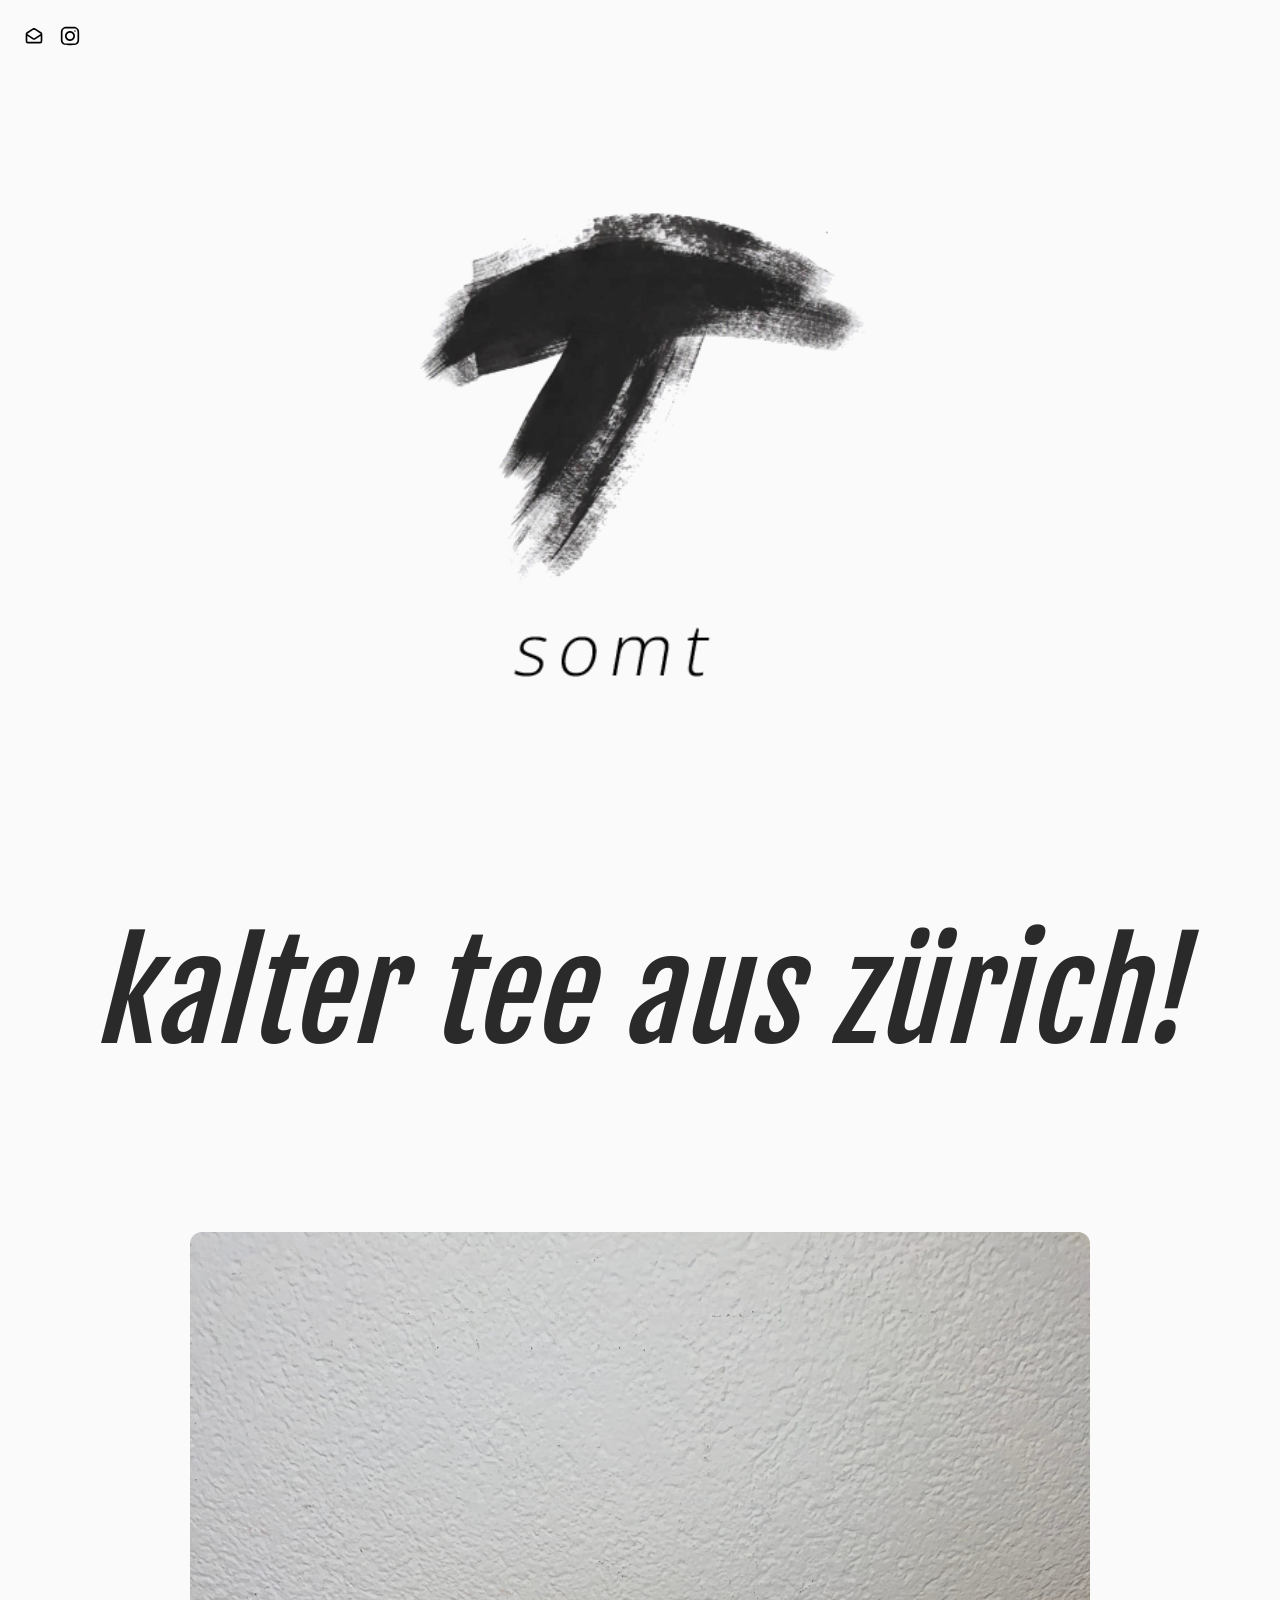
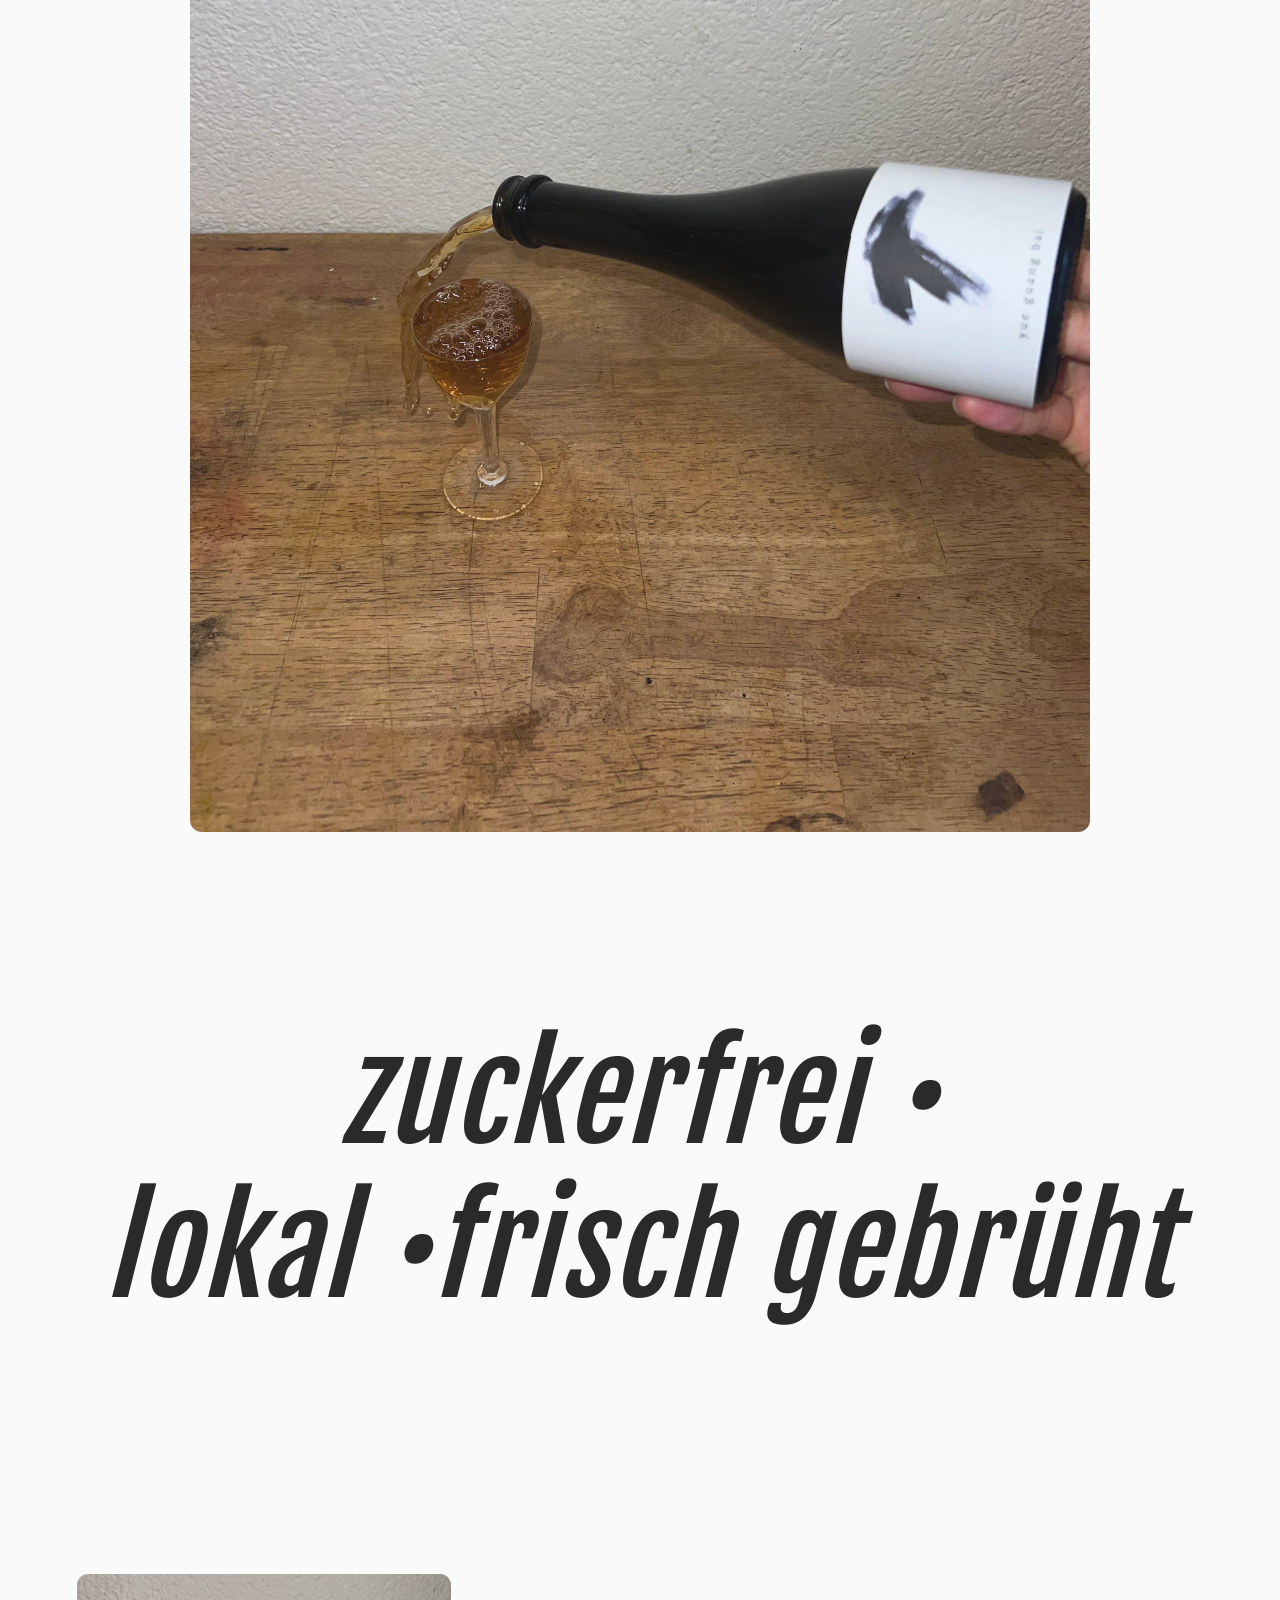
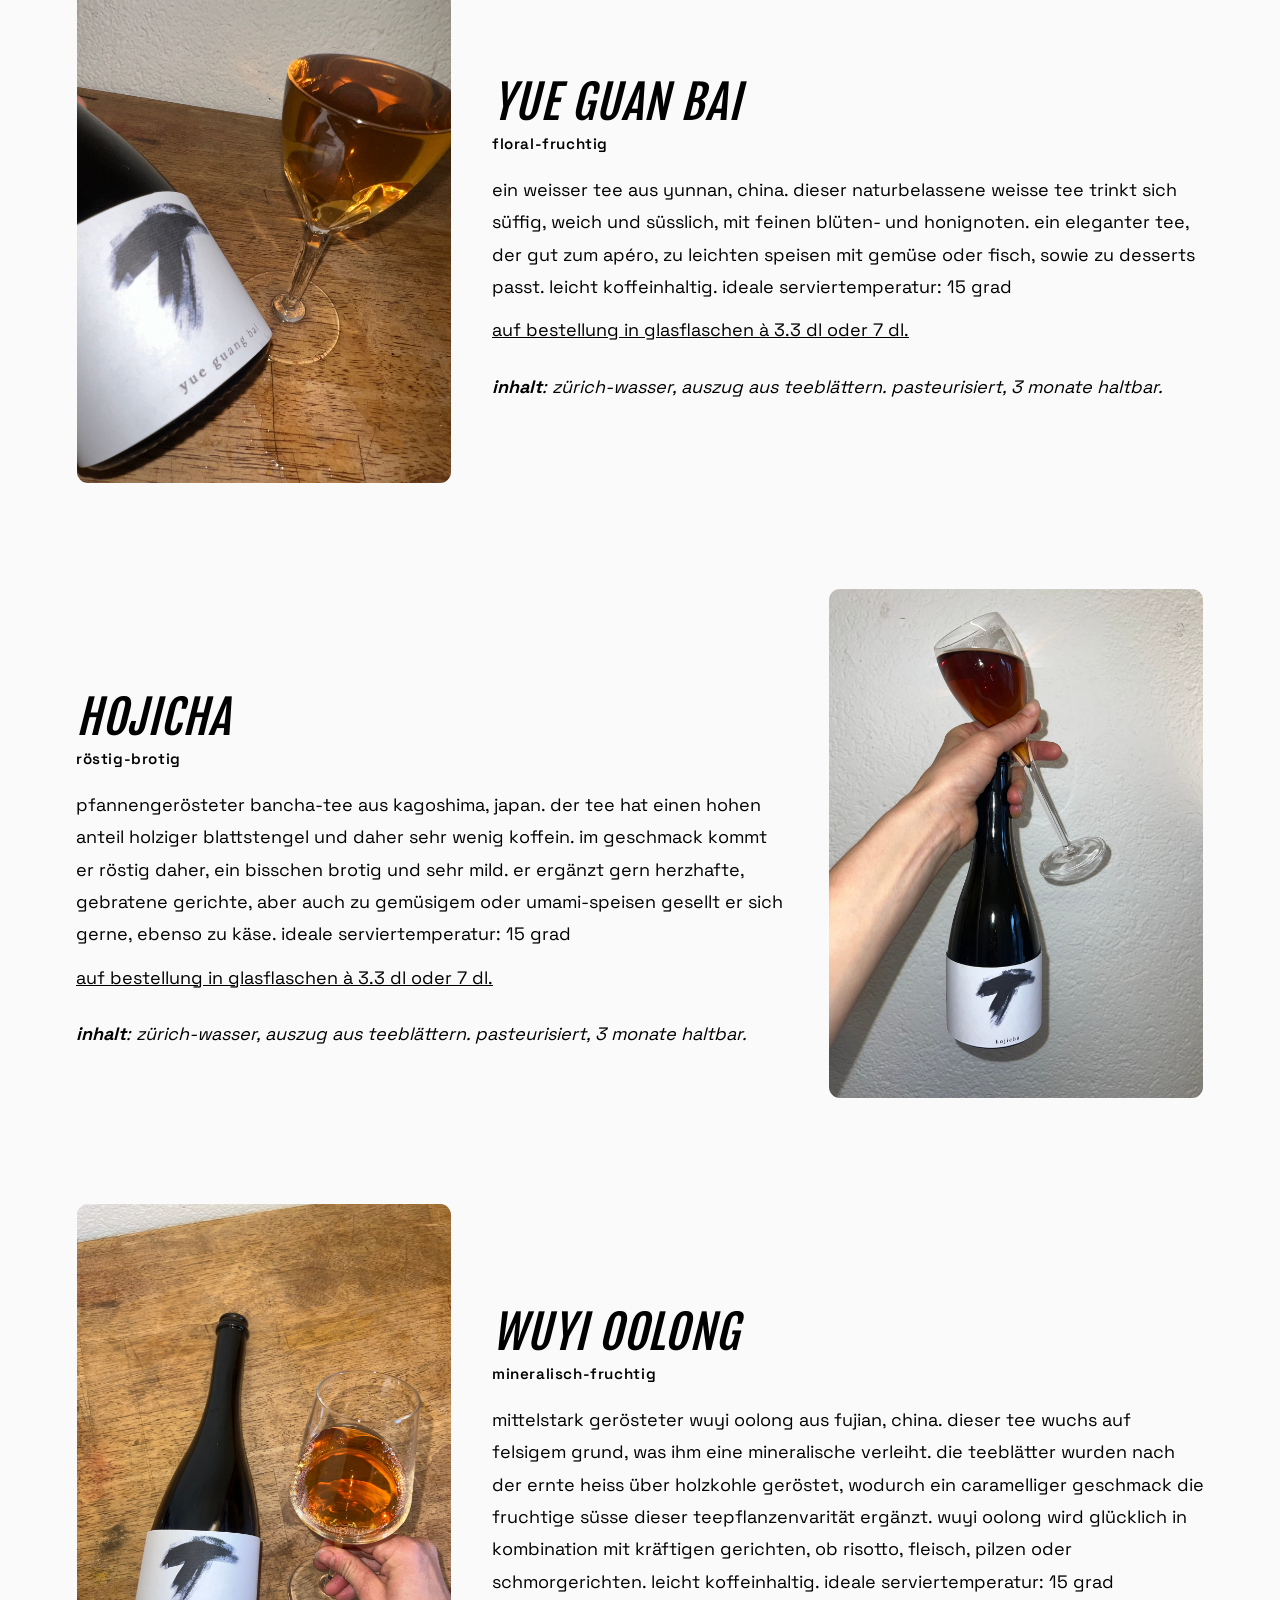
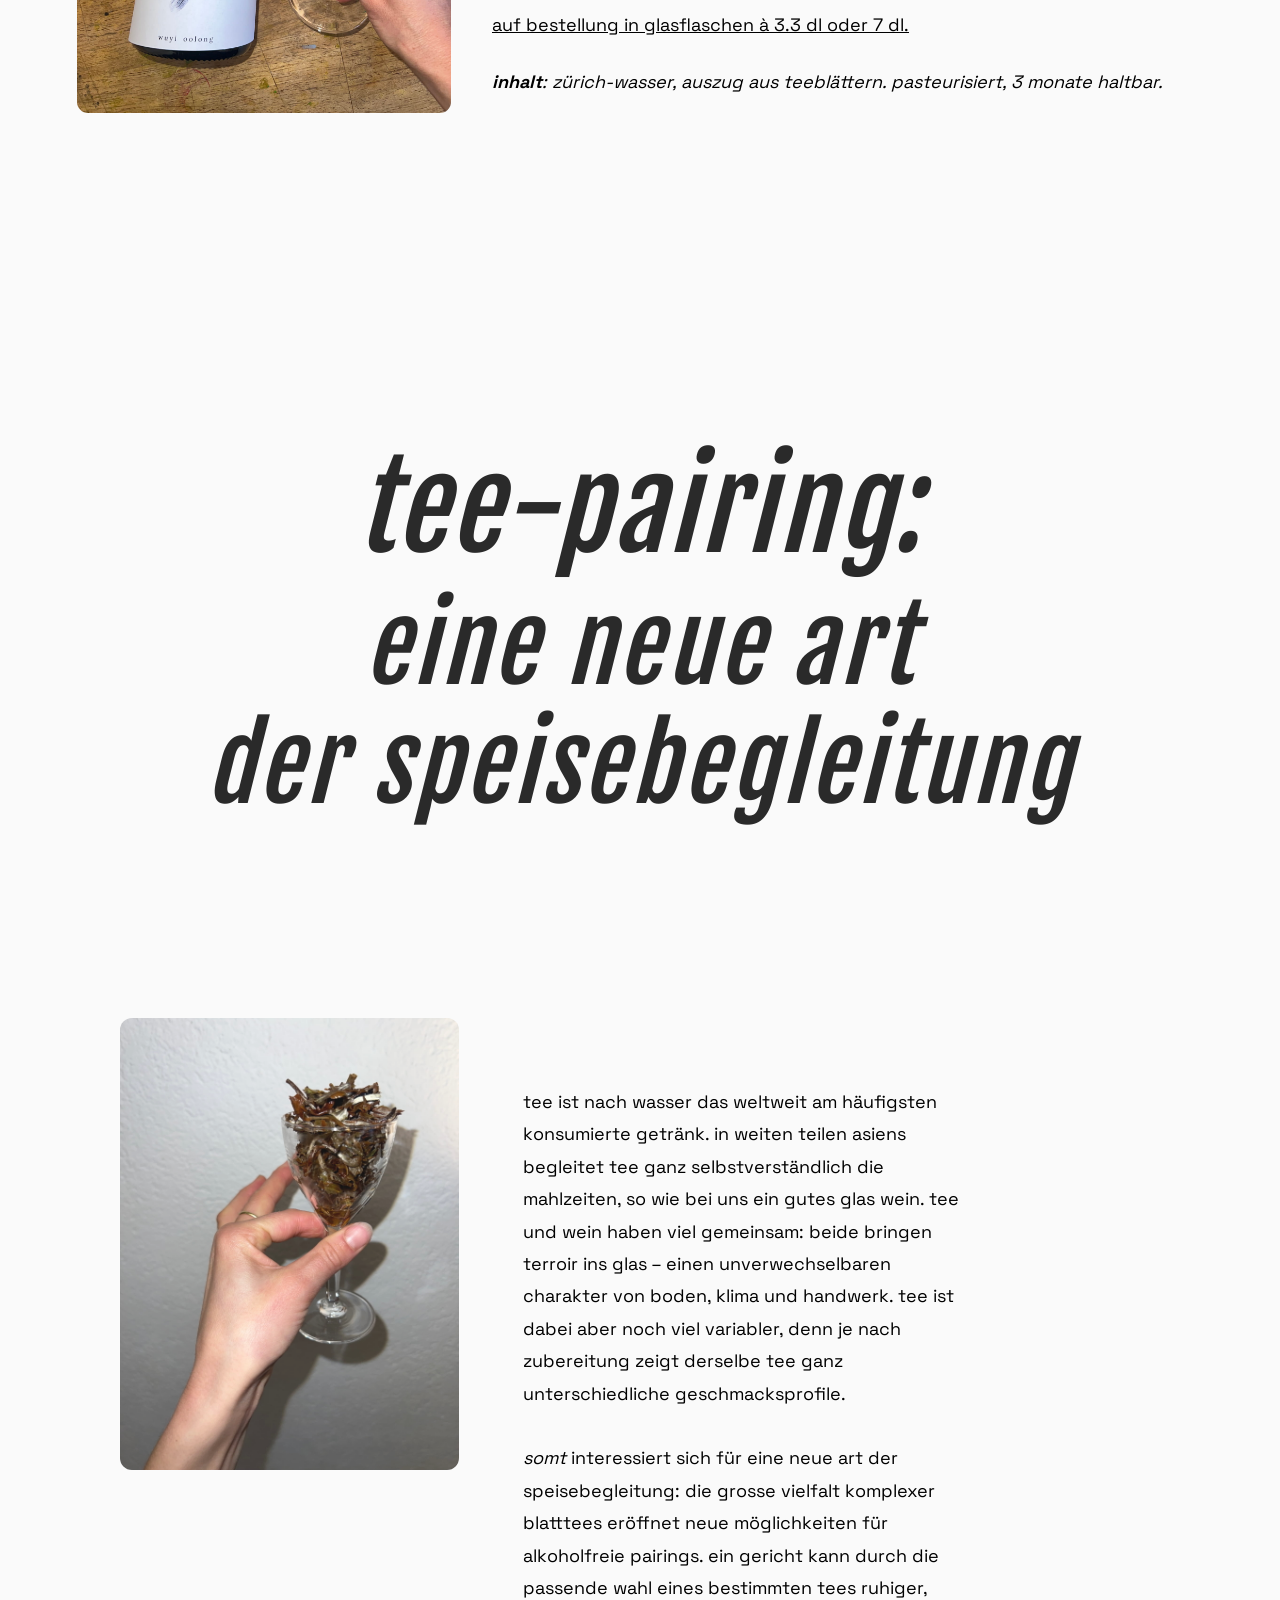
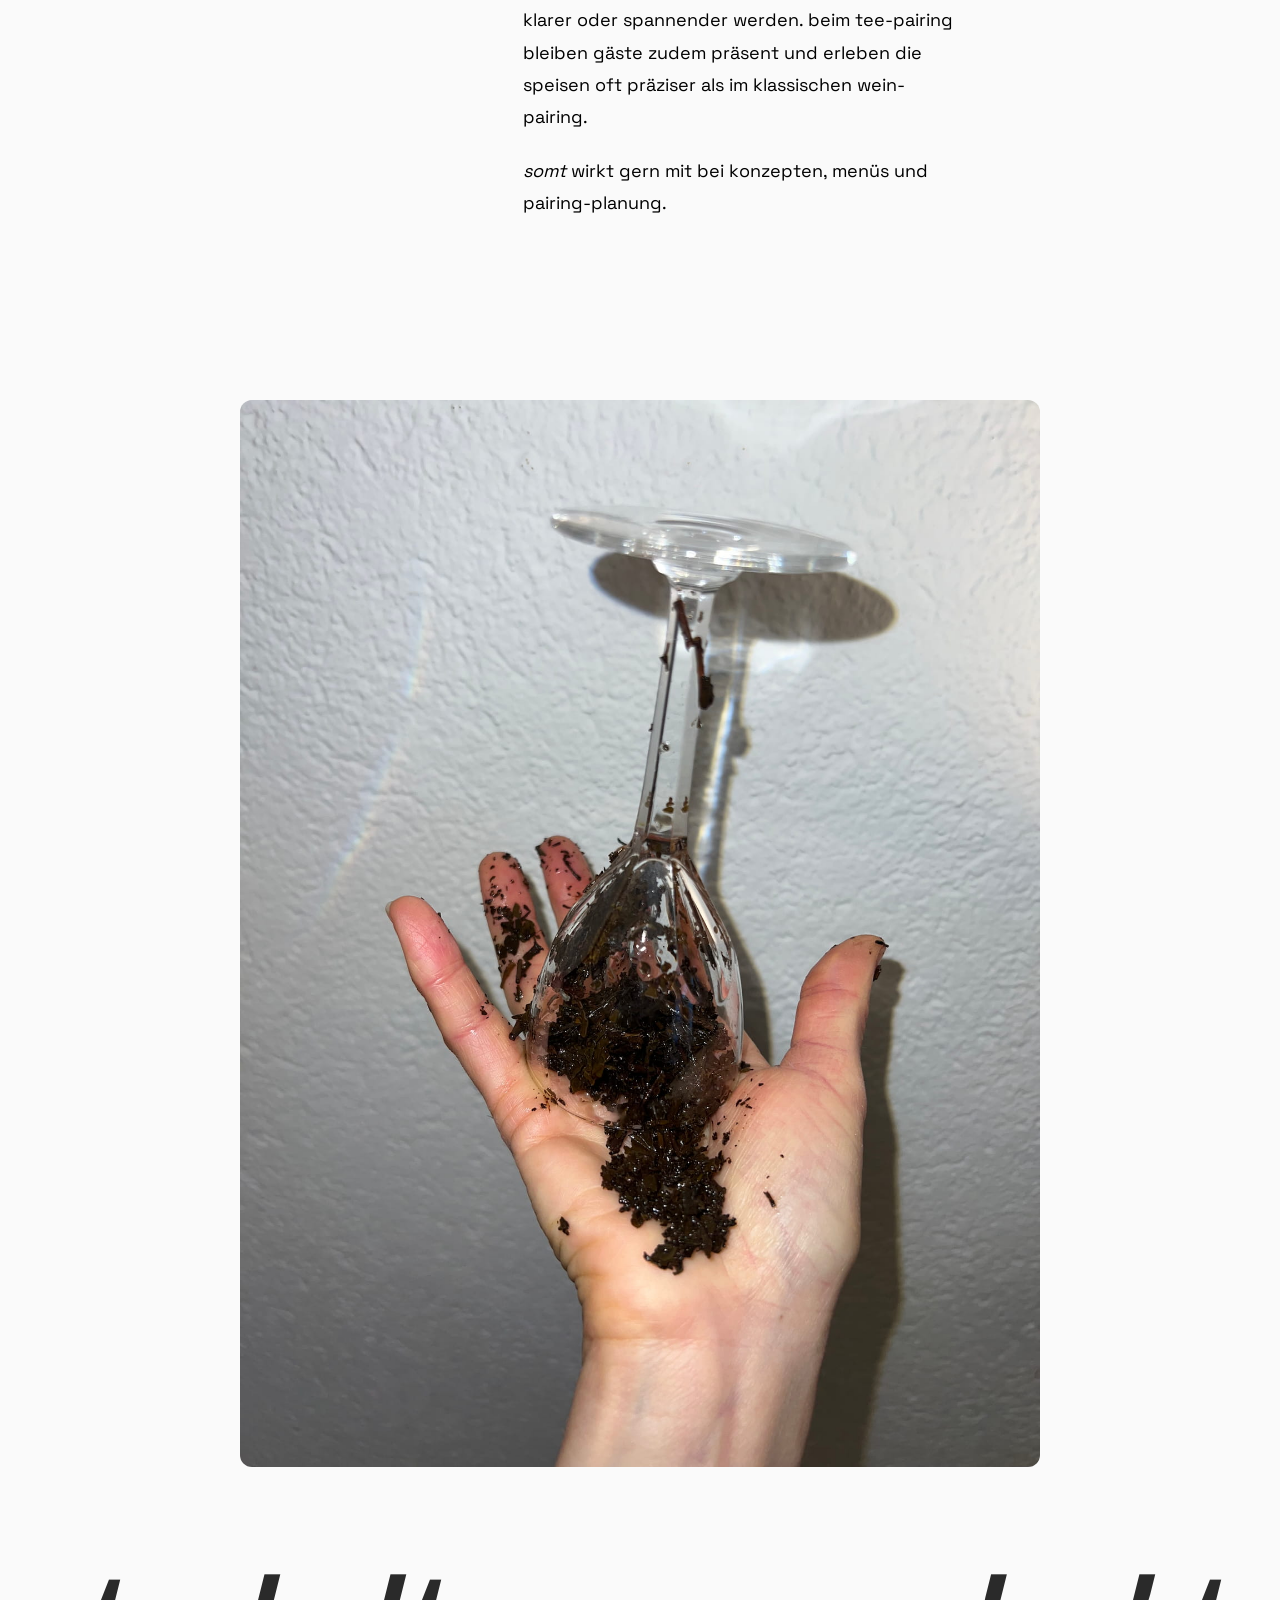
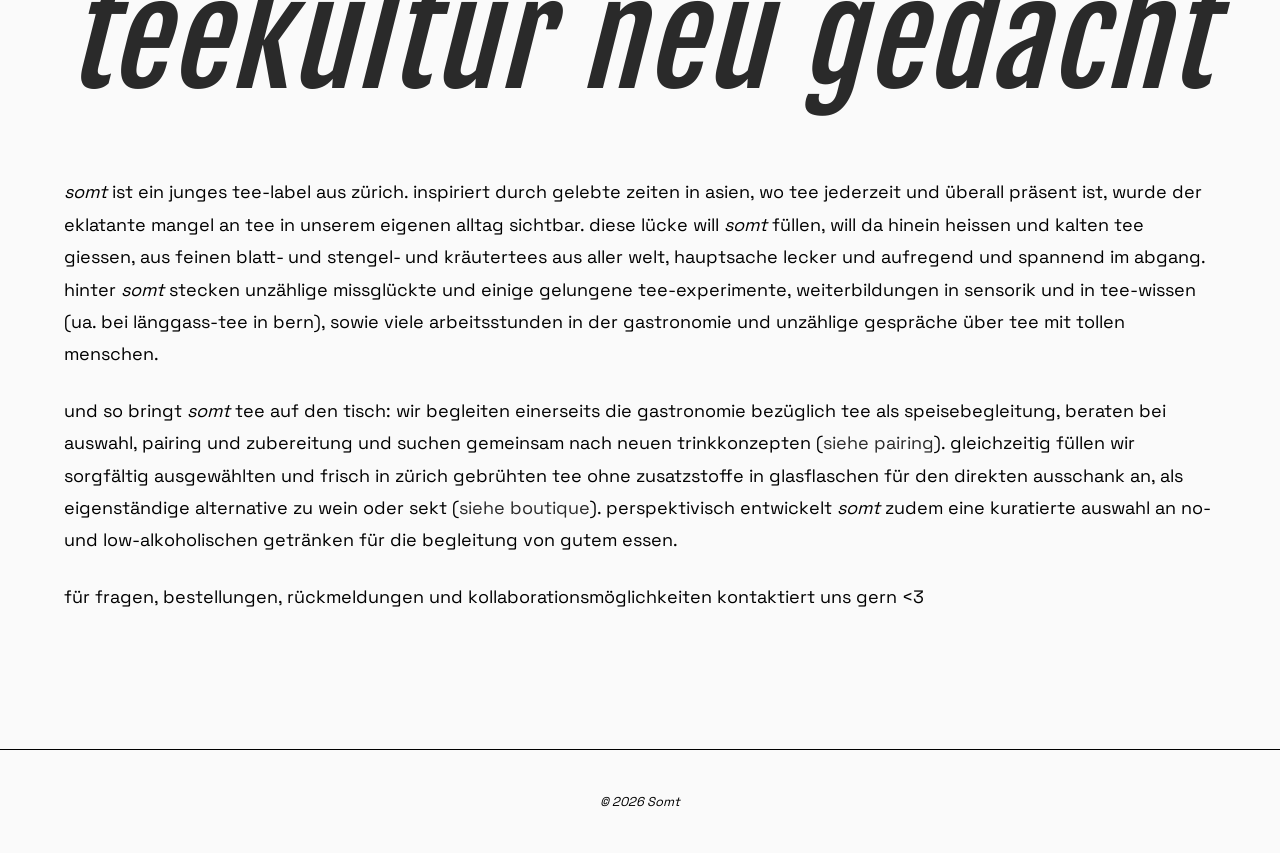
==== index.html @ 8910e925 "Initial commit - stand 31.03.2026: header scroll animation, nav layout, pairing/about tweaks" ====
<!DOCTYPE html>

<html lang="de">

<head>

  <meta charset="UTF-8">

  <meta name="viewport" content="width=device-width, initial-scale=1.0">

  <title>SOMT Tee – Kalter Tee aus Zürich</title>

  <meta name="description" content="Kalte Tee-Erlebnisse aus Zürich – hochoptionaler, zuckerfreier, bio Tee. Bestellung per Web oder Teetasting.">

  <meta property="og:title" content="SOMT Tee – Kalter Tee aus Zürich">

  <meta property="og:description" content="Kalte Tee-Erlebnisse aus Zürich – hochoptionaler, zuckerfreier, bio Tee.">

  <meta property="og:image" content="https://drinksomt.ch/img/Somt-Logo_mitSchrift_6.jpg">

  <link rel="icon" type="image/jpeg" href="img/Somt-Logo_mitSchrift_6.jpg">

  <link rel="preconnect" href="https://fonts.googleapis.com">

  <link rel="preconnect" href="https://fonts.gstatic.com" crossorigin>

  <link href="https://fonts.googleapis.com/css2?family=Lora:ital,wght@0,400;0,500;0,700;1,400&family=Fjalla+One&family=Space+Grotesk:wght@300;400;500;600;700&family=Roboto:wght@300;400;500;700&display=swap" rel="stylesheet">

  <link rel="stylesheet" href="styles.css">

</head>

<body>


  <!-- Header: Startet bildschirmfüllend, wird beim Scrollen kleiner -->

  <header class="header header--hero">

    <div class="header-socials">

      <a href="mailto:info@drinksomt.ch">

        <img src="img/mail-icon.svg" alt="Mail" class="header-icon">

      </a>

      <a href="https://www.instagram.com/somt_ch/" target="_blank" rel="noopener">

        <img src="img/instagram-icon.svg" alt="Instagram" class="header-icon">

      </a>

    </div>

    <a href="#home" class="logo">

      <img src="img/Somt-Logo_trans.png" alt="SOMT Logo" class="logo-img">

    </a>

    <nav class="nav nav--header">

      <a href="#boutique">boutique</a>

      <a href="#pairing">pairing</a>

      <a href="#about">about</a>

    </nav>

  </header>

  <!-- Feste Nav links -->
  <nav class="nav nav--side">

    <a href="#boutique">boutique</a>

    <a href="#pairing">pairing</a>

    <a href="#about">about</a>

  </nav>



  <!-- Hero Section (Start) -->

<!-- Hero Section (Start) -->

<section id="home" class="hero-section">

  <div class="hero-text">

    <h1>kalter tee<br class="mobile-break"> aus zürich!</h1>

  </div>

  <div class="hero-content">

    <img src="img/yue-guang-bai_web_4.jpg" alt="Yue Guan Bai – weißer Tee aus Yunnan">

  </div>

    <div class="hero-text-2">

    <h1>  zuckerfrei •<br>lokal •frisch gebrüht</h1>

  </div>

</section>


  <!-- Boutique Section -->

  <section id="boutique" class="section boutique">

   


    <div class="products">

      <!-- Light - Yue Guan Bai -->

      <article class="product product--image-left">

        <div class="product-image">

          <img src="img/yue-guang-bai_web_5.jpg" alt="Yue Guan Bai (Light) – weißer Tee aus Yunnan">

        </div>

        <div class="product-content">

          <h3>Yue Guan Bai</h3>

          <p class="taste">floral-fruchtig</p>

          <p class="product-desc">ein weisser tee aus yunnan, china. dieser naturbelassene weisse tee trinkt sich süffig, weich und süsslich, mit feinen blüten- und honignoten. ein eleganter tee, der gut zum apéro, zu leichten speisen mit gemüse oder fisch, sowie zu desserts passt. leicht koffeinhaltig. ideale serviertemperatur: 15 grad</p><p class="product-order"><u>auf Bestellung in glasflaschen à 3.3 dl oder 7 dl.</u></p>
          <p class="product-details"><i><b>Inhalt</b>: zürich-wasser, auszug aus teeblättern. pasteurisiert, 3 monate haltbar.</i></p>

        </div>

      </article>


      <!-- Roast – Hojicha -->

      <article class="product product--image-right">

        <div class="product-image">

          <img src="img/hojicha_web_2.jpg" alt="Hojicha (Roast) – röstiger Tee aus Kagoshima" class="hojicha-img">

        </div>

        <div class="product-content">

          <h3>Hojicha</h3>

          <p class="taste">röstig-brotig</p>

          <p class="product-desc">pfannengerösteter bancha-tee aus kagoshima, japan. der tee hat einen hohen anteil holziger blattstengel und daher sehr wenig koffein. im geschmack kommt er röstig daher, ein bisschen brotig und sehr mild. er ergänzt gern herzhafte, gebratene gerichte, aber auch zu gemüsigem oder umami-speisen gesellt er sich gerne, ebenso zu käse. ideale serviertemperatur: 15 grad</p><p class="product-order"><u>auf Bestellung in glasflaschen à 3.3 dl oder 7 dl.</u></p>
          <p class="product-details"><i><b>Inhalt</b>: zürich-wasser, auszug aus teeblättern. pasteurisiert, 3 monate haltbar.</i></p>

        </div>

      </article>


      <!-- Rock – Wuyi Oolong -->

      <article class="product product--image-left">

        <div class="product-image">

          <img src="img/wuyi-oolong_web_2.jpg" alt="Wuyi Oolong (Rock) – mineralischer Oolong aus Fujian" class="wuyi-img">

        </div>

        <div class="product-content">

          <h3>Wuyi Oolong</h3>

          <p class="taste">mineralisch-fruchtig</p>

          <p class="product-desc">mittelstark gerösteter wuyi oolong aus fujian, china. dieser tee wuchs auf felsigem grund, was ihm eine mineralische verleiht. die teeblätter wurden nach der ernte heiss über holzkohle geröstet, wodurch ein caramelliger geschmack die fruchtige süsse dieser teepflanzenvarität ergänzt. wuyi oolong wird glücklich in kombination mit kräftigen gerichten, ob risotto, fleisch, pilzen oder schmorgerichten. leicht koffeinhaltig. ideale serviertemperatur: 15 grad</p><p class="product-order"><u>auf Bestellung in glasflaschen à 3.3 dl oder 7 dl.</u></p>
          <p class="product-details"><i><b>Inhalt</b>: zürich-wasser, auszug aus teeblättern. pasteurisiert, 3 monate haltbar.</i></p>

        </div>

      </article>

    </div>

  </section>


  <!-- Pairing Section -->

  <section id="pairing" class="section pairing">

    <div class="pairing-hero">

<h1><span class="pairing-title-large">tee-pairing:</span><br><span class="pairing-subtitle">eine neue art<br> der speisebegleitung</span></h1>

    </div>

    <div class="pairing-content">

      <img src="img/yue-guang-bai_web_1.jpg" alt="Teetasting – dunkle Gläser mit Tee auf einem Tisch">

      <div class="pairing-text">

        <p>tee ist nach wasser das weltweit am häufigsten konsumierte getränk. in weiten teilen asiens begleitet tee ganz selbstverständlich die mahlzeiten, so wie bei uns ein gutes glas wein. tee und wein haben viel gemeinsam: beide bringen terroir ins glas – einen unverwechselbaren charakter von boden, klima und handwerk. tee ist dabei aber noch viel variabler, denn je nach zubereitung zeigt derselbe tee ganz unterschiedliche geschmacksprofile. <br><br><span class="somt">somt</span> interessiert sich für eine neue art der speisebegleitung: die grosse vielfalt komplexer blatttees eröffnet neue möglichkeiten für alkoholfreie pairings. ein gericht kann durch die passende wahl eines bestimmten tees ruhiger, klarer oder spannender werden. beim tee-pairing bleiben gäste zudem präsent und erleben die speisen oft präziser als im klassischen wein-pairing.</p>

        <p><span class="somt">somt</span> wirkt gern mit bei konzepten, menüs und pairing-planung.</p>

      </div>

    </div>

  </section>


  <!-- About Section -->

  <section class="section about">

    <img src="img/hojicha_web_1.jpg" alt="Hojicha Tee" class="about-img">

    <h1 id="about">teekultur neu gedacht</h1>

    <div class="about-text">

      <div class="about-abstand"></div>

      <p><span class="somt">somt</span> ist ein junges tee-label aus zürich. inspiriert durch gelebte zeiten in asien, wo tee jederzeit und überall präsent ist, wurde der eklatante mangel an tee in unserem eigenen alltag sichtbar. diese lücke will <span class="somt">somt</span> füllen, will da hinein heissen und kalten tee giessen, aus feinen blatt- und stengel- und kräutertees aus aller welt, hauptsache lecker und aufregend und spannend im abgang. hinter <span class="somt">somt</span> stecken unzählige missglückte und einige gelungene tee-experimente, weiterbildungen in sensorik und in tee-wissen (ua. bei länggass-tee in bern), sowie viele arbeitsstunden in der gastronomie und unzählige gespräche über tee mit tollen menschen.</p>

      <p>und so bringt <span class="somt">somt</span> tee auf den tisch: wir begleiten einerseits die gastronomie bezüglich tee als speisebegleitung, beraten bei auswahl, pairing und zubereitung und suchen gemeinsam nach neuen trinkkonzepten (<a href="#pairing">siehe pairing</a>). gleichzeitig füllen wir sorgfältig ausgewählten und frisch in zürich gebrühten tee ohne zusatzstoffe in glasflaschen für den direkten ausschank an, als eigenständige alternative zu wein oder sekt (<a href="#boutique">siehe boutique</a>). perspektivisch entwickelt <span class="somt">somt</span> zudem eine kuratierte auswahl an no- und low-alkoholischen getränken für die begleitung von gutem essen.</p>

      <p>für fragen, bestellungen, rückmeldungen und kollaborationsmöglichkeiten kontaktiert uns gern <3</p>

    </div>

  </section>

  <!-- Spacer -->
  <div style="height: 5rem;"></div>

  <footer class="footer">

    <div class="footer-content">

      <i>© 2026 Somt</i>

    </div>

  </footer>


  <script src="script.js"></script>

</body>

</html>
---- styles.css ----
:root {
  --color-bg: #fafafa;
  --color-bg-light: #f7f4e9;
  --color-text: #2a2a2a;
  --color-text-muted: #6b6b6b;
  --color-accent: #000000;
  --font-header: 'Fjalla One', 'Lora', 'Tinos', serif;
  --font-body: 'Space Grotesk', 'Lora', 'Tinos', sans-serif;
  --font-ui: 'Space Grotesk', 'Lora', 'Tinos', sans-serif;
  --spacing-sm: 1.5rem;
  --spacing-md: 1.5rem;
  --spacing-lg: 1.5rem;
  --header-height-scrolled: 100px;
}

/* Reset & Base */
* {
  margin: 0;
  padding: 0;
  box-sizing: border-box;
}

html {
  scroll-behavior: smooth;
}

body {
  background-color: var(--color-bg);
  color: var(--color-text);
  font-family: var(--font-body);
  line-height: 1.8;
  -webkit-font-smoothing: antialiased;
  font-size: 1.0625rem;
}

a {
  color: var(--color-text);
  text-decoration: none;
  transition: color 0.2s ease;
  font-weight: 400;
}

a:hover {
  color: var(--color-accent);
}

/* Typography Helpers */
h1, h2, h3 {
  font-family: var(--font-header);
  line-height: 1.2;
  margin-bottom: 1.25rem;
  font-weight: 400;
  letter-spacing: 0.02em;
}

h1 { font-size: clamp(2.75rem, 6vw, 4.5rem); font-style: italic; hyphens: auto; }
h2 { font-size: clamp(2rem, 5vw, 3.5rem); font-style: italic; }
h3 { font-size: clamp(1.25rem, 2.5vw, 1.75rem); font-style: italic; }

p { 
  margin-bottom: 1.3rem;
  text-transform: lowercase;
}

/* SOMT lowercase and italic */
p .somt,
.somt {
  text-transform: none;
  font-style: italic;
}

/* Layout */
.container {
  max-width: 1100px;
  margin: 0 auto;
  padding: 0 var(--spacing-sm);
}

/* ============================================
   HEADER MIT SCROLL-EFFEKT
   ============================================ */

/* Header bleibt immer flex-column zentriert */
.header {
  position: fixed;
  top: 0;
  left: 0;
  width: 100%;
  height: 100vh;
  display: flex;
  flex-direction: column;
  align-items: center;
  justify-content: center;
  background-color: var(--color-bg);
  z-index: 1000;
  border-bottom: 1px solid transparent;
  transition: none;
}

/* Das Logo-Element */
.logo {
  display: flex;
  align-items: center;
  justify-content: center;
  transform: scale(3.5);
  transform-origin: center center;
}

/* Socials oben links, immer sichtbar */
.header-socials {
  position: absolute;
  top: 1.5rem;
  left: 1.5rem;
  display: flex;
  gap: 1rem;
  opacity: 1;
  z-index: 10;
}

/* Social Icons - schwarz machen */
.header-icon {
  width: 20px;
  height: 20px;
  filter: brightness(0);  /* SVGs schwarz machen */
  transition: opacity 0.2s ease, transform 0.2s ease;
}

.header-socials a:hover .header-icon {
  opacity: 0.7;
  transform: translateY(-2px);
}

/* Nav Text im Header */
.nav--header a {
  color: #000;
}

/* Nav im Header */
.nav--header {
  position: absolute;
  right: 2rem;
  top: 75%;
  transform: translateY(-50%);
  margin-top: 0;
  gap: 1.5rem;
  opacity: 0;
}

/* Die generische Nav Basis */
.nav {
  display: flex;
}

/* Pairing section — weniger Platz, keine volle Höhe */
.pairing {
  padding-bottom: 1rem;
  min-height: auto;
}

/* Feste Nav links */
.nav--side {
  position: fixed;
  left: 1.5rem;
  top: 50%;
  transform: translateY(-50%);
  flex-direction: column;
  writing-mode: vertical-rl;
  gap: 2rem;
  opacity: 0.5;
  z-index: 500;
  margin-top: 0;
}

.nav--side a {
  font-size: 0.875rem;
  text-orientation: mixed;
}

/* Logo Bild */
.logo-img {
  width: 160px;
  height: auto;
  display: block;
}

/* Navigation Links */
.nav a {
  font-family: var(--font-ui);
  font-size: 0.9375rem;
  text-transform: none;
  letter-spacing: 0.12em;
  position: relative;
  padding: 0.25rem 0;
  font-weight: 400;
  transition: transform 0.2s ease;
  
}

.nav a::after {
  content: '';
  position: absolute;
  bottom: 0;
  left: 0;
  width: 0;
  height: 1px;
  background: var(--color-accent);
  transition: width 0.25s ease;

 
}

.nav a:hover::after {
  width: 100%;
}

.nav a:hover {
  transform: translateY(-2px);
}

/* ============================================
   HERO SECTION (MIT MEHR WHITESPACE)
   ============================================ */

.hero-section {
  min-height: 100vh;
  display: flex;
  flex-direction: column;
  align-items: center;
  justify-content: center;
  padding: 70vh var(--spacing-sm) 0rem; /* 100vh Whitespace oben, dann Bild, dann Abstand */
  position: relative;
}

.hero-content {
  width: 100%;
  max-width: 900px;
  text-align: center;
}

.hero-content img {
  max-width: 100%;
  height: auto;
  border-radius: 12px;
  opacity: 0.92;
  transition: opacity 0.2s ease;
  margin-bottom: 7rem;
}

.hero-content img:hover {
  opacity: 1;
}

/* Intro-Text unter dem Hero-Bild */
.hero-text {
  max-width: 1200px;
  margin: 18rem auto 0;
  text-align: center;
}

.hero-text h1 {
  font-size: clamp(8rem, 8vw, 7rem);
  margin-bottom: 10rem;
}

@keyframes pulsate-scale {
  0%, 100% { transform: scale(1); }
  50% { transform: scale(0.97); }
}

.hero-text-2 {
  max-width: 1200px;
  margin: 4rem auto 0;
  text-align: center;
}

.hero-text-2 h1 {
  font-size: clamp(8rem, 6vw, 5rem);
  margin-bottom: 1rem;
  animation: none;
}

.hero-text-2 h1.is-visible {
  animation: pulsate-scale 2.5s ease-in-out infinite;
}






/* ============================================
   SECTIONS (Allgemein)
   ============================================ */

.section {
  padding: calc(var(--header-height-scrolled) + 4rem) var(--spacing-sm) 4.5rem;
  min-height: 100vh;
}

/* ============================================
   BOUTIQUE SECTION
   ============================================ */

.boutique .intro-text {
  text-align: center;
  padding: 3rem var(--spacing-sm) 3.5rem;
  max-width: 900px;
  margin: 0 auto;
}

.boutique .intro-text h1 {
  margin-bottom: 1.25rem;
  font-size: clamp(4rem, 8vw, 7rem);
}

.boutique .intro-text p {
  color: var(--color-text-muted);
  font-family: var(--font-ui);
  letter-spacing: 0.06em;
  text-transform: lowercase;
  font-size: 1rem;
  margin: 0;
  hyphens: auto;
}

.products {
  display: flex;
  flex-direction: column;
  gap: 3rem;
  padding: 2.5rem var(--spacing-sm) 0rem;
}

.product {
  display: flex;
  flex-direction: row;
  gap: 2.5rem;
  background: transparent;
  padding: 1.75rem;
  border-radius: 16px;
  align-items: stretch;
}

.product:last-child {
  margin-bottom: -1.5rem;
}

.product--image-right {
  flex-direction: row-reverse;
}

.product-image {
  flex: 0 0 33.333%;
  max-width: 33.333%;
}

.product-image img {
  width: 100%;
  height: 100%;
  border-radius: 12px;
  object-fit: cover;
  border: 1px solid rgba(255,255,255,0.15);
}

.product-content {
  flex: 1;
  display: flex;
  flex-direction: column;
  justify-content: flex-start;
  padding-top: 9%;
}

.product-title {
  font-weight: 400;
  font-style: italic;
  text-align: left;
  color: rgb(0, 0, 0) !important;
  font-size: 1.9rem !important;
  letter-spacing: 0.04em;
  margin-bottom: 0.25rem;
  text-transform: lowercase !important;
}

.product h3 {
  margin-top: 0;
  text-align: left;
  margin-bottom: 0;
  color: #000;
  font-size: 2.9rem; 
  text-transform: uppercase;
}

.product .taste {
  font-weight: 600;
  text-align: left;
  color: #000;
  font-size: 0.95rem;
  letter-spacing: 0.04em;
}

.product p {
  font-size: 0.95rem;
  margin-bottom: 1rem;
  color: #000;
  text-align: left;
  hyphens: auto;
}

.price {
  margin-top: auto;
  font-family: var(--font-ui);
  font-size: 0.9rem;
  color: var(--color-accent);
  font-weight: 500;
  letter-spacing: 0.08em;
  font-style: italic;
}

.product p.product-desc {
  margin-bottom: 0;
}

.product p.product-order {
  margin-top: 0.7rem;
  margin-bottom: 0;
}

.product-details {
  margin-top: 1.5rem;
}

/* ============================================
   PAIRING SECTION
   ============================================ */

.pairing-hero {
  text-align: center;
  margin-bottom: 12rem;
}

.pairing-hero h1 {
  margin-top: 0rem;
  margin-bottom: 11rem;
  font-size: clamp(3rem, 4vw, 7rem);
}

.pairing-title-large {
  font-size: clamp(6rem, 9vw, 9rem);
  transition: font-size 6s cubic-bezier(0.16, 1, 0.3, 1);
  white-space: nowrap;
  display: inline-block;
}

.pairing-subtitle {
  font-size: 0.65em;
  display: block;
  transition: font-size 6s cubic-bezier(0.16, 1, 0.3, 1);
}

.pairing-hero h1 {
  margin-top: 3rem;
  font-size: clamp(7rem, 12vw, 12rem);
  transition: font-size 5s cubic-bezier(0.16, 1, 0.3, 1);
}

.pairing-hero h1.is-visible .pairing-title-large {
  font-size: clamp(8rem, 14vw, 13rem);
}

.pairing-hero h1.is-visible .pairing-subtitle {
  font-size: 0.45em;
}

.pairing-hero h1.is-visible {
  font-size: clamp(3rem, 7vw, 7rem);
}

.pairing-content {
  display: flex;
  flex-direction: row;
  gap: 4rem;
  align-items: flex-start;
  padding-left: 6rem; 
  padding-right: 18rem;
  margin-top: 2%;  /* <-- anpassen: wieviel Abstand nach dem Titel */
  margin-bottom: 0;
}

.pairing-content img {
  flex: 0 0 35%;
  max-width: 40%;
  height: auto;
  border-radius: 12px;
  opacity: 0.92;
  transition: opacity 0.2s ease;
 
}

.pairing-content img:hover {
  opacity: 1;
}

.pairing-text {
  flex: 1;
  hyphens: auto;
  padding-top: 8%;  /* <-- anpassen: wieviel der Text nach unten rückt */
}

.pairing-text p {
  max-width: none;
  text-align: left;
  font-size: 1.25rem;
  color: #000;
  hyphens: auto;
}

/* ============================================
   ABOUT SECTION
   ============================================ */

.about {
  max-width: 1200px;
  margin: 0 auto;
  text-align: justify;
  padding-top: 2rem;    /* <-- Abstand nach oben (von .section erbt ~164px, hier überschreiben) */
  padding-bottom: 2rem; /* <-- Abstand nach unten */
  min-height: auto;
}

.about h1 {
  text-align: center;
  padding-bottom: 0.5rem;
  font-size: clamp(8rem, 8vw, 7rem);
  position: relative;
  display: inline-block;
  width: 100%;
  margin-top: 2rem;  /* <-- Abstand zum Bild, runter von 10rem */
}

.about h1::after {
  content: '';
  position: absolute;
  bottom: 0;
  left: 50%;
  width: 100%;
  height: 5px;
  background: var(--color-accent);
  transform: translateX(-50%) scaleX(0);
  transform-origin: center;
  transition: transform 2.5s cubic-bezier(0.16, 1, 0.3, 1);
}

.about h1.is-visible::after {
  transform: translateX(-50%) scaleX(1);
}

.about-img {
  width: 100%;
  max-width: 800px;
  height: auto;
  border-radius: 12px;
  display: block;
  margin: 3.5rem auto 4rem;

}

.about p {
 
  margin-bottom: 1.5rem;
  font-size: 1.0625rem;
  color: #000;
  text-align: left;
  hyphens: auto;

  
}

.about-abstand {
  margin-top: 2rem;
}

.about p strong {
  color: var(--color-text);
}

.about-socials {
  text-align: center;
  padding-top: 1rem;
}

/* ============================================
   FOOTER
   ============================================ */

.footer {
  border-top: 1px solid var(--color-accent);
  padding: 2.5rem var(--spacing-sm);  /* <-- mehr Leerraum unten, von ~1.5rem auf 4rem */
  text-align: center;
  transition: border-top-width 0.3s ease;
  font-size: 0.8rem;
}

.footer:hover {
  border-top-width: 4px;
}

.footer-content {
  display: flex;
  flex-direction: row;
  justify-content: center;
  align-items: center;
  gap: 1.5rem;
}

.email {
  padding-right: 1.5rem;
  border-right: 1px solid rgba(0,0,0,0.15);
}

.social a, .email a {
  position: relative;
  padding-bottom: 2px;
  text-decoration: none;
  color: var(--color-text-muted);
  display: inline-flex;
  align-items: center;
  gap: 0.5rem;
  transition: color 0.25s ease, transform 0.2s ease;
}

.social a::after, .email a::after {
  content: '';
  position: absolute;
  bottom: 0;
  left: 0;
  width: 0;
  height: 1px;
  background: var(--color-accent);
  transition: width 0.3s ease;
}

.social a:hover::after,
.email a:hover::after {
  width: 100%;
}

.social a:hover, .email a:hover {
  color: var(--color-text);
  transform: translateY(-2px);
}

.social a:hover .footer-icon, 
.email a:hover .footer-icon {
  transform: scale(1.1);
  transition: transform 0.2s ease;
  filter: opacity(1);
}

.footer-icon {
  width: 18px;
  height: 18px;
  filter: opacity(1);
  transition: filter 0.2s ease;
}

.footer,
.footer a,
.footer p,
.footer .email a,
.footer .social a {
  color: #000;
  font-weight: normal;
}

/* ============================================
   RESPONSIVE
   ============================================ */

@media (max-width: 768px) {
  .header.is-shrunk {
    height: 90px;
  }

  .header-socials {
    left: .7rem;
    gap: 0.5rem;
  }

  .logo-img {
    width: 80px;
  }

  .header.is-shrunk .logo {
    transform: scale(1);
  }

  .header.is-shrunk .nav {
    margin-top: 1rem;
  }

  .nav {
    gap: 0.7rem;
   
  }

  .nav a {
    font-size: 0.0rem;
    letter-spacing: 0.1em;
    height: .5rem ;
  }

  /* Hero Section auf Mobile */
  .hero-section {
    height: 200vh;
    padding-top: 40vh;
  }

  .hero-content img {
    margin-bottom: 3rem;
  }

  .hero-text {
    margin: 2rem auto 0;
  }

  .hero-text h1 {
    margin-bottom: 9rem;
  }

  .hero-text-2 {
    margin: 4rem auto 0;
    margin-bottom: 0;
  }


  .section {
    padding: calc(50px + 0rem) var(--spacing-sm) 2rem;
  }

  .products {
    padding: 1.5rem var(--spacing-sm) 0rem;
  }

  .product,
  .product--image-right {
    flex-direction: column;
    gap: 1.5rem;
  }

  .product-image {
    flex: 0 0 auto;
    max-width: 100%;
  }

  .product-image img {
    height: auto;
    aspect-ratio: 4/3;
  }
  
  .hojicha-img {
    object-position: center 9%;
  }
  
  .wuyi-img {
    object-position: center 72%;
  }

  /* Pairing Layout auf Smartphone */
  .pairing-hero {
    margin-bottom: 2rem;
  }

  .pairing-hero h1 {
    margin-bottom: 3rem;
    font-size: clamp(2.5rem, 8vw, 4rem) !important;
    transition: font-size 3s cubic-bezier(0.16, 1, 0.3, 1) !important;
  }

  .pairing-title-large {
    font-size: clamp(1.8rem, 6vw, 3rem) !important;
    transition: font-size 3s cubic-bezier(0.16, 1, 0.3, 1) !important;
  }

  .pairing-subtitle {
    font-size: 0.5em !important;
    transition: font-size 3s cubic-bezier(0.16, 1, 0.3, 1) !important;
  }

  .pairing-hero h1.is-visible .pairing-title-large {
    font-size: clamp(3rem, 9vw, 5rem) !important;
  }

  .pairing-hero h1.is-visible .pairing-subtitle {
    font-size: 0.4em !important;
  }

  .pairing-hero h1.is-visible {
    font-size: clamp(2rem, 6vw, 3.5rem) !important;
  }

  .pairing-content {
    flex-direction: column;
    gap: 2rem;
    padding-left: 0;
    padding-right: 0;
  }
  
  .pairing-content img {
    flex: 0 0 auto;
    max-width: calc(100% - 2rem);
    margin-left: 1rem;
    margin-right: 1rem;
    margin-bottom: 0;
  }

  .pairing-text p {
    font-size: 1.0625rem;
    margin-bottom: 0;
    padding-left: 1rem;
    padding-right: 1rem;
  }

  .about h1 {

   
    margin-bottom: 0rem;

  }

  

  
  .about-img {
    max-width: calc(100% - 2rem);
    margin-left: 1rem;
    margin-top: 0rem;
    margin-right: 1rem;
    margin-bottom: 5rem;
  }

  /* Titelschrift auf Smartphone kleiner */
  h1 {
    font-size: clamp(3rem, 8vw, 5rem) !important;
  }

  .mobile-break {
    display: inline;
  }

  .boutique .intro-text h1,
  .pairing-hero h1,
  .about h1 {
    font-size: clamp(3rem, 8vw, 5rem) !important;
  }
}

@media (min-width: 769px) {
  .mobile-break {
    display: none;
  }
  
  body {
    font-size: 1.125rem;
  }
  
  .intro p,
  .about p,
  .pairing-text p,
  .product p,
  .gewerbe p,
  .gewerbe li,
  .newsletter-form p,
  .what-to-expect li {
    font-size: 1.125rem;
  }
}
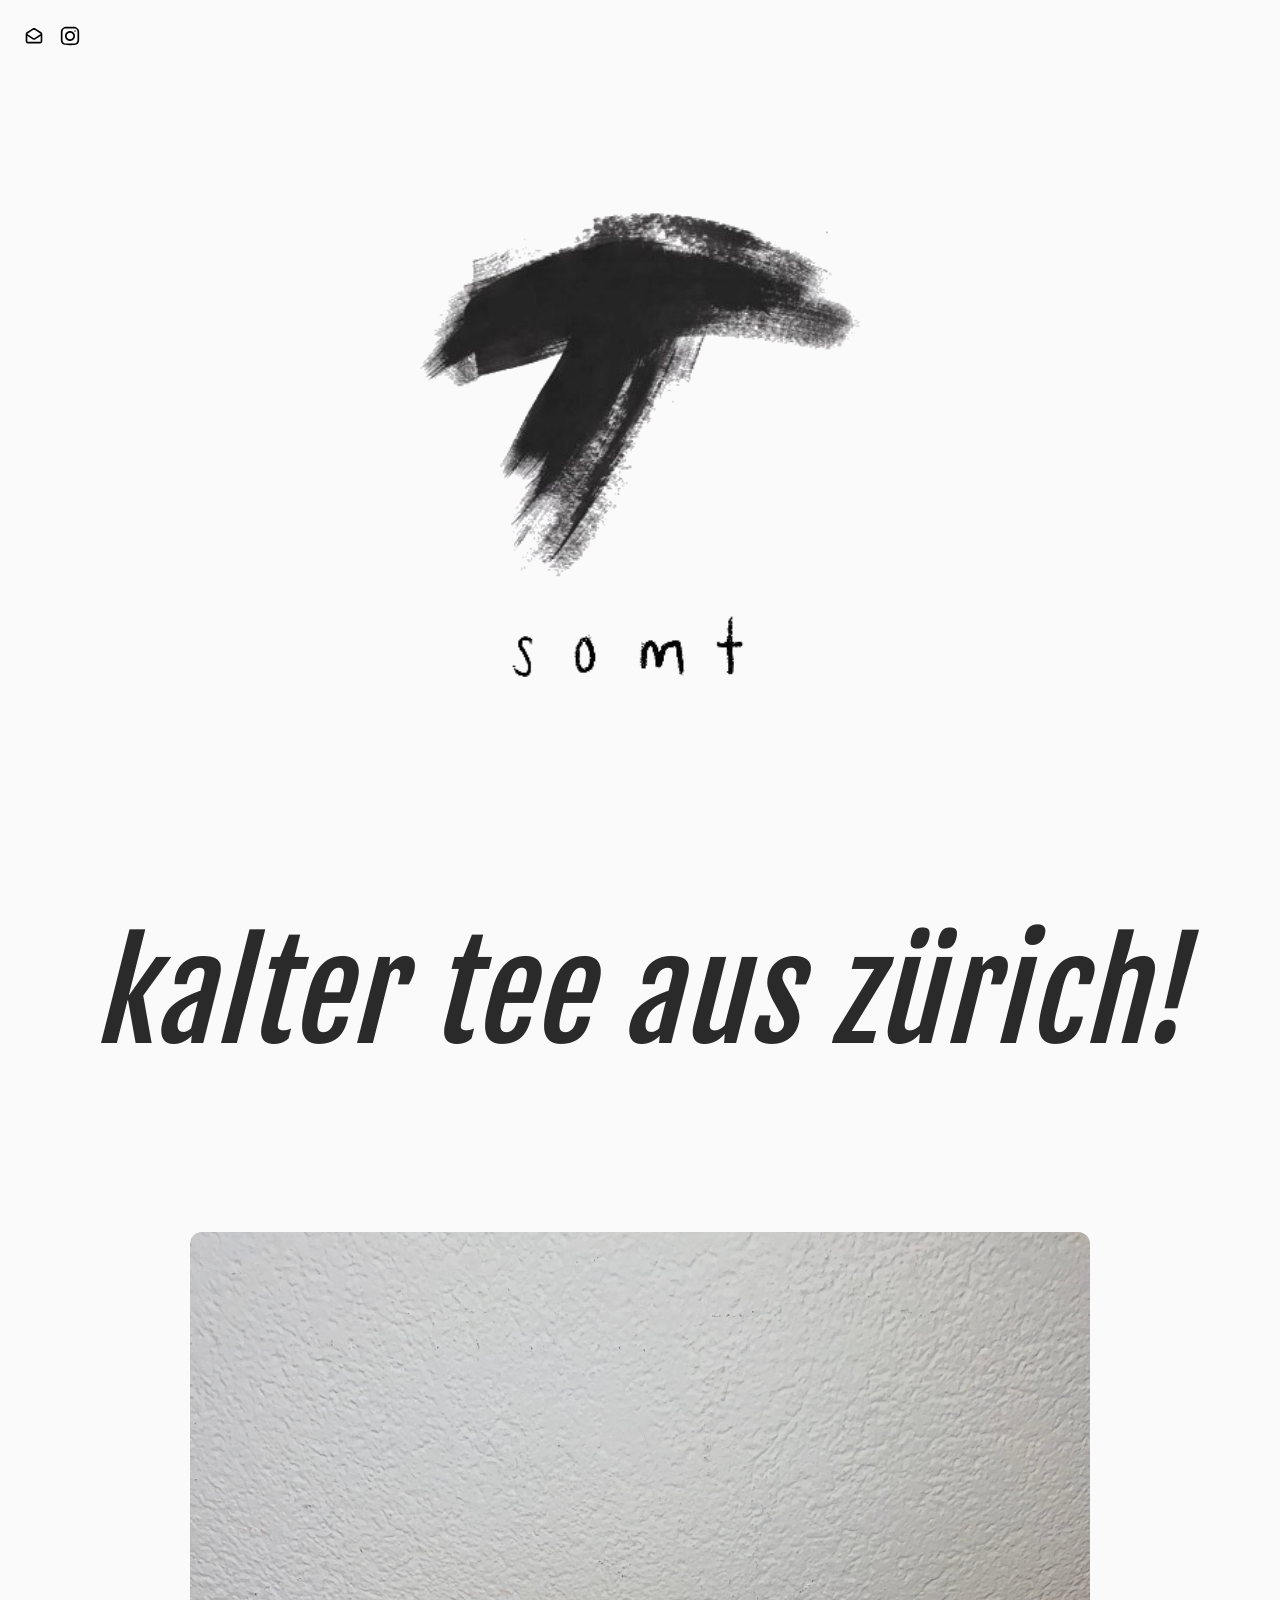
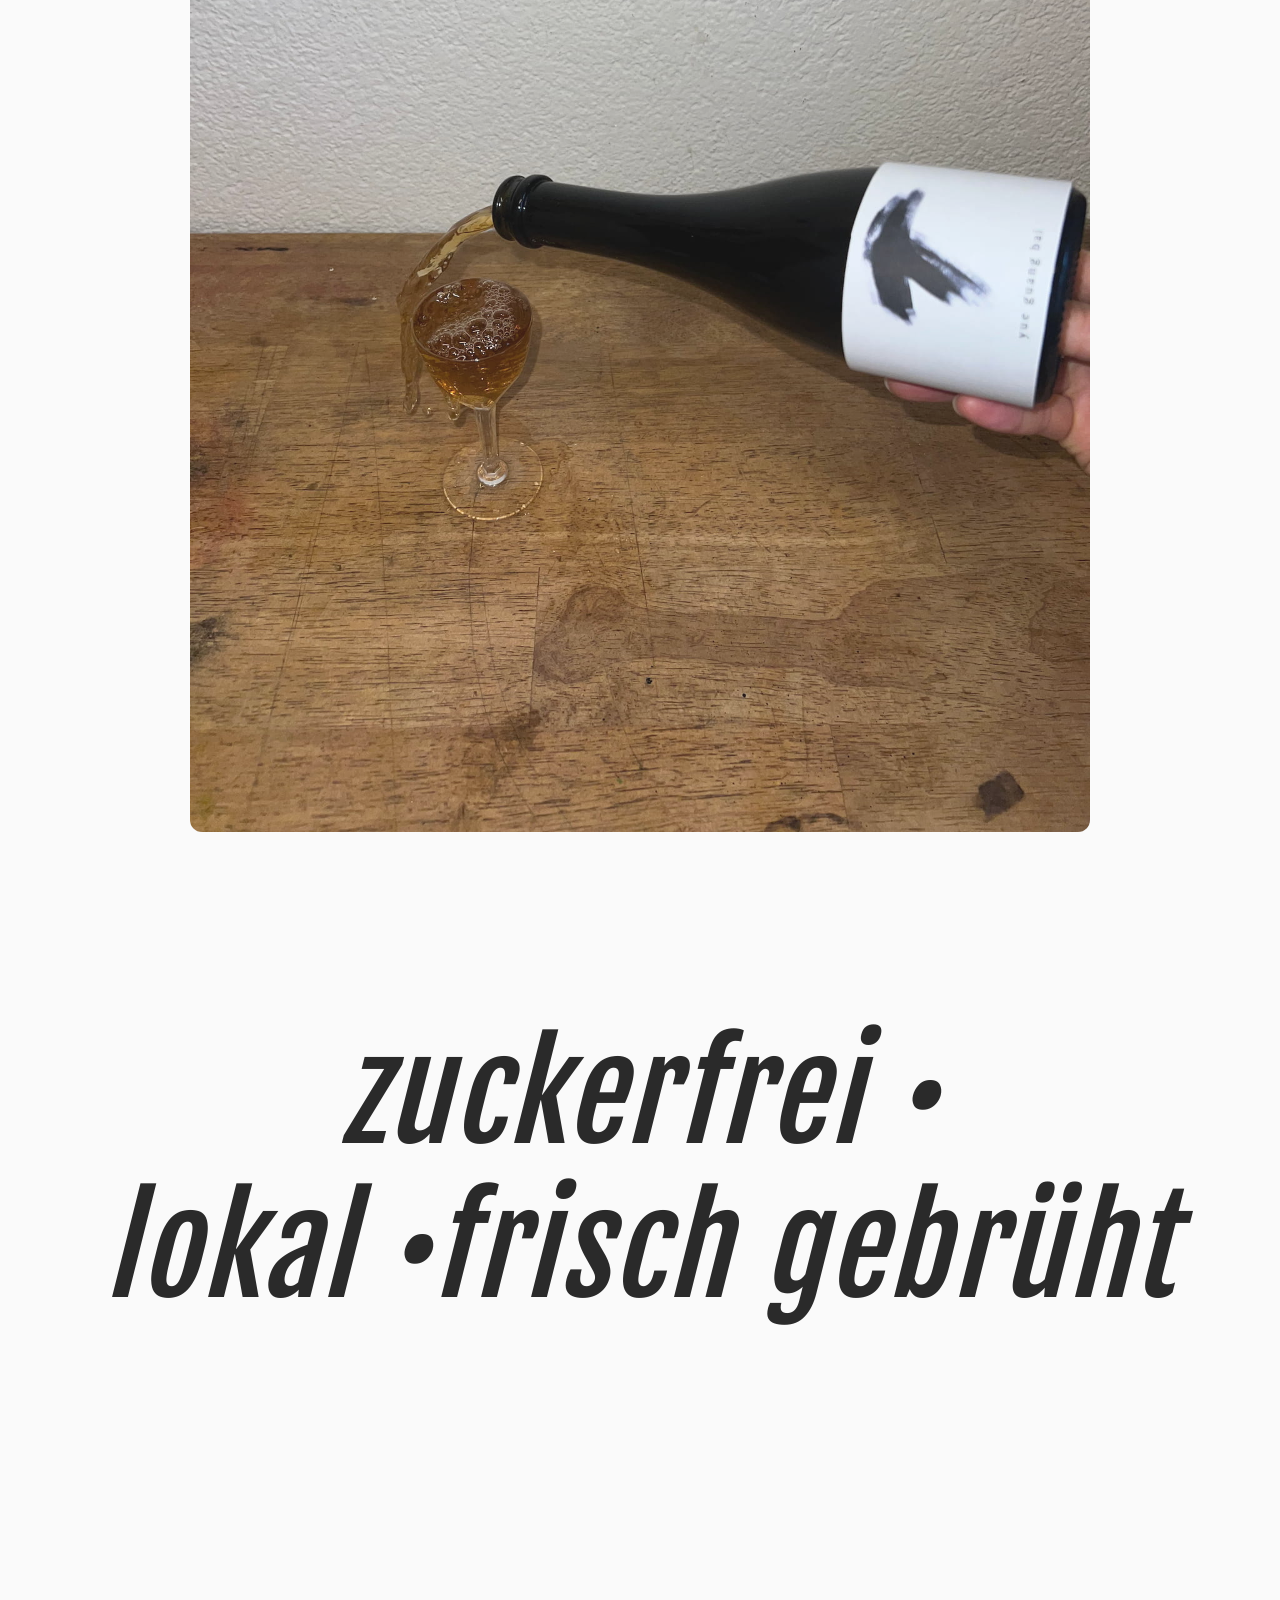
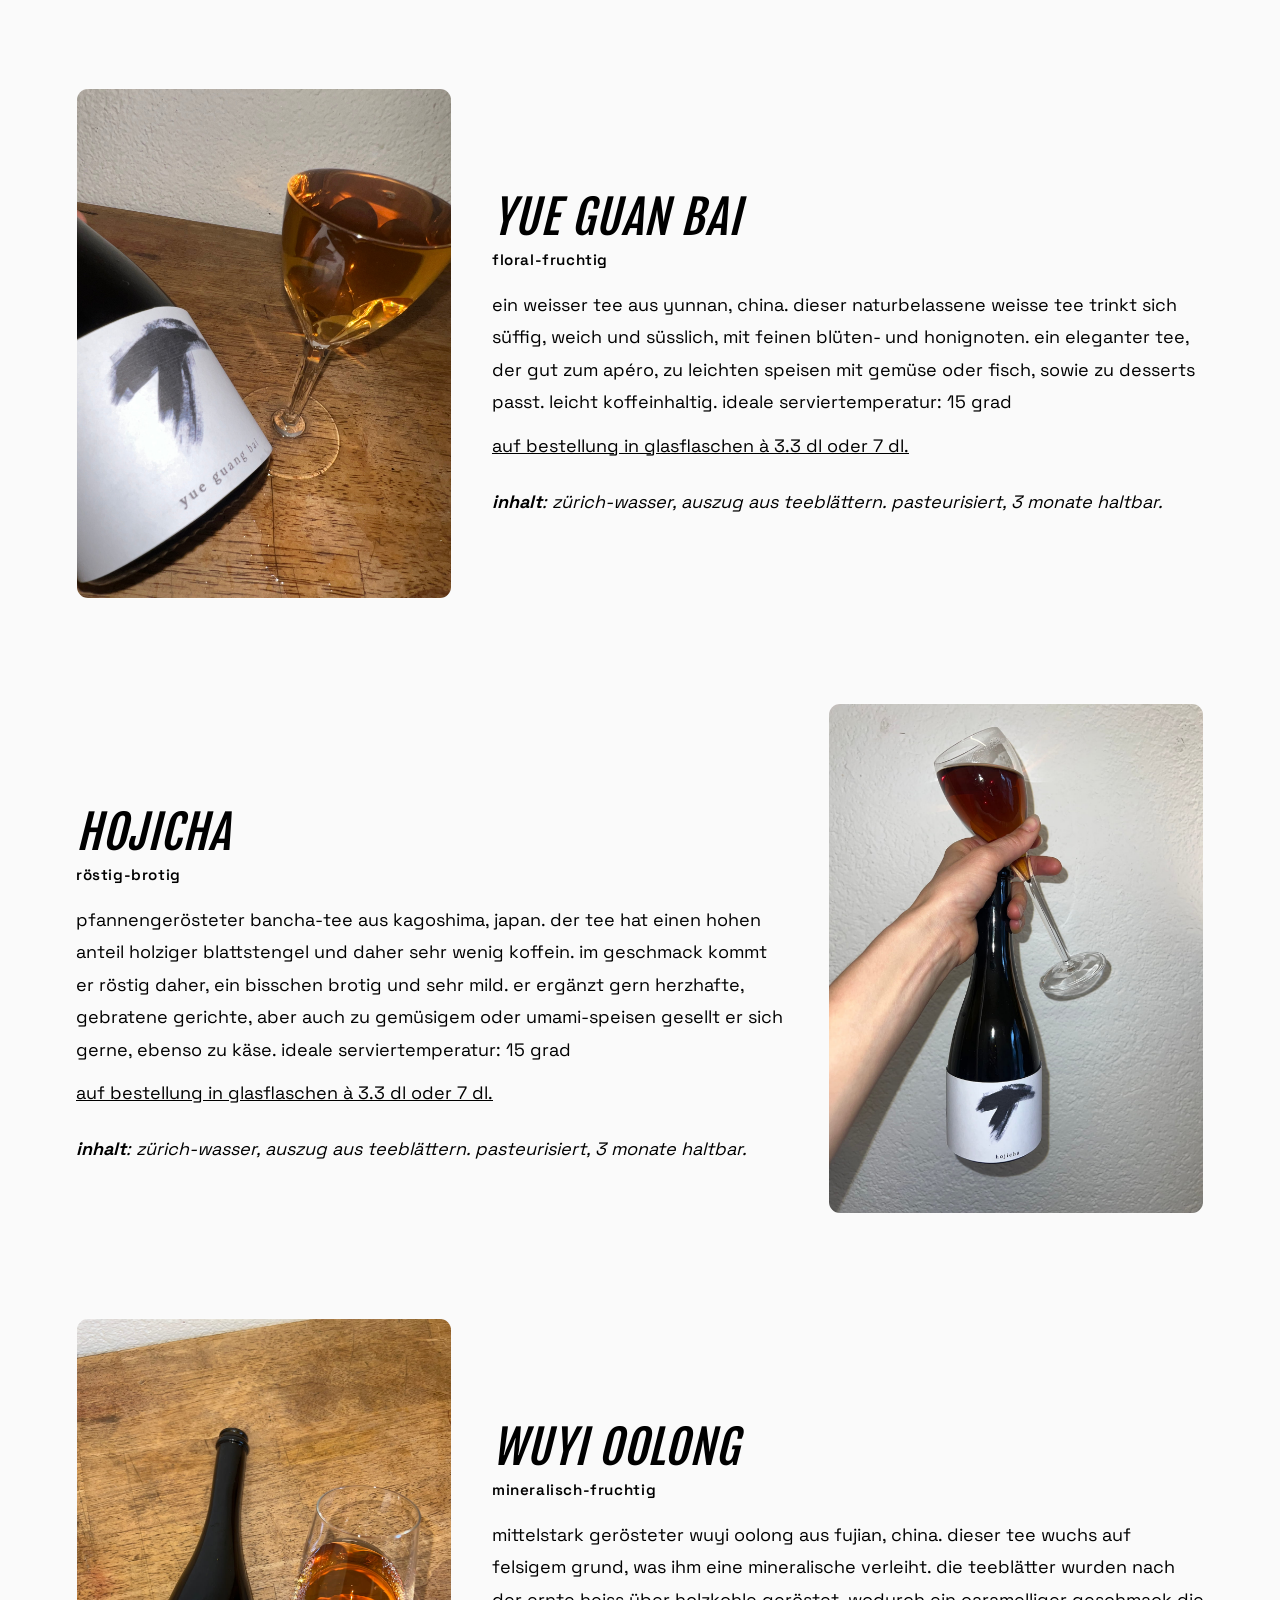
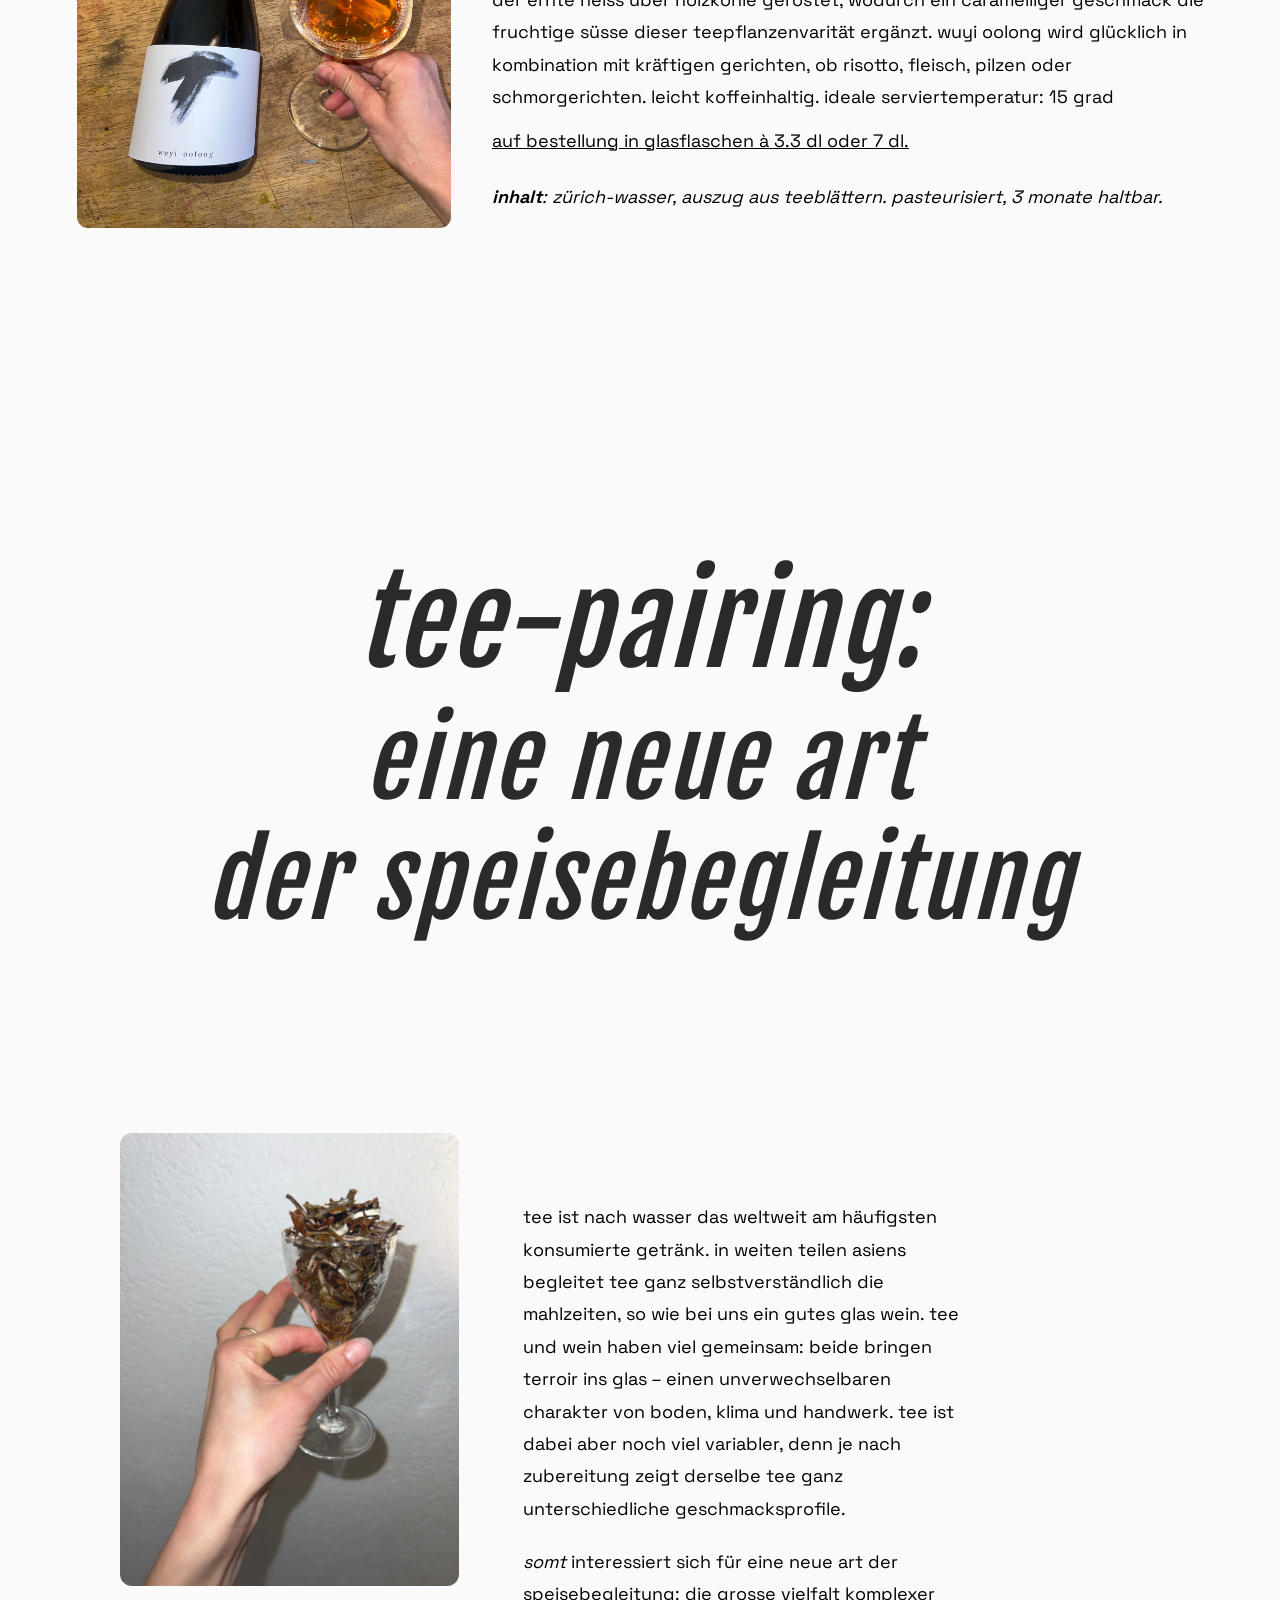
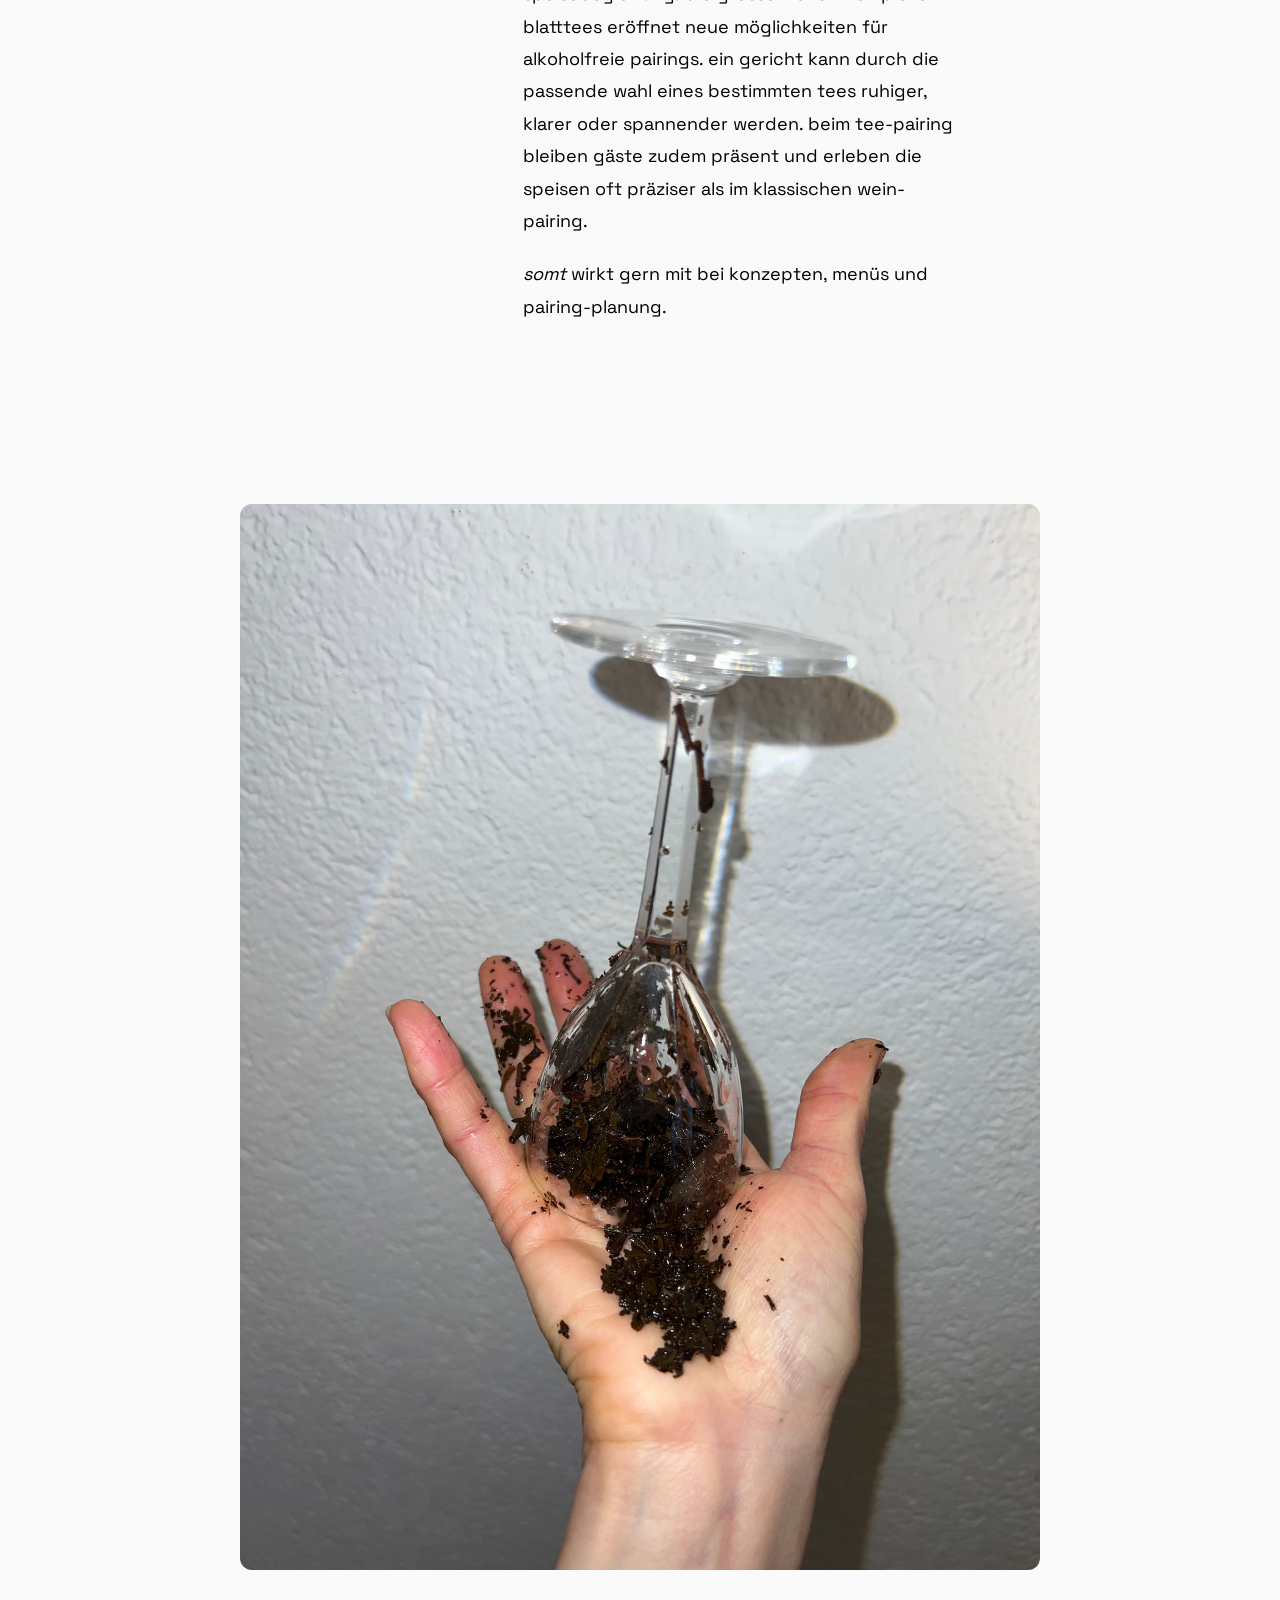
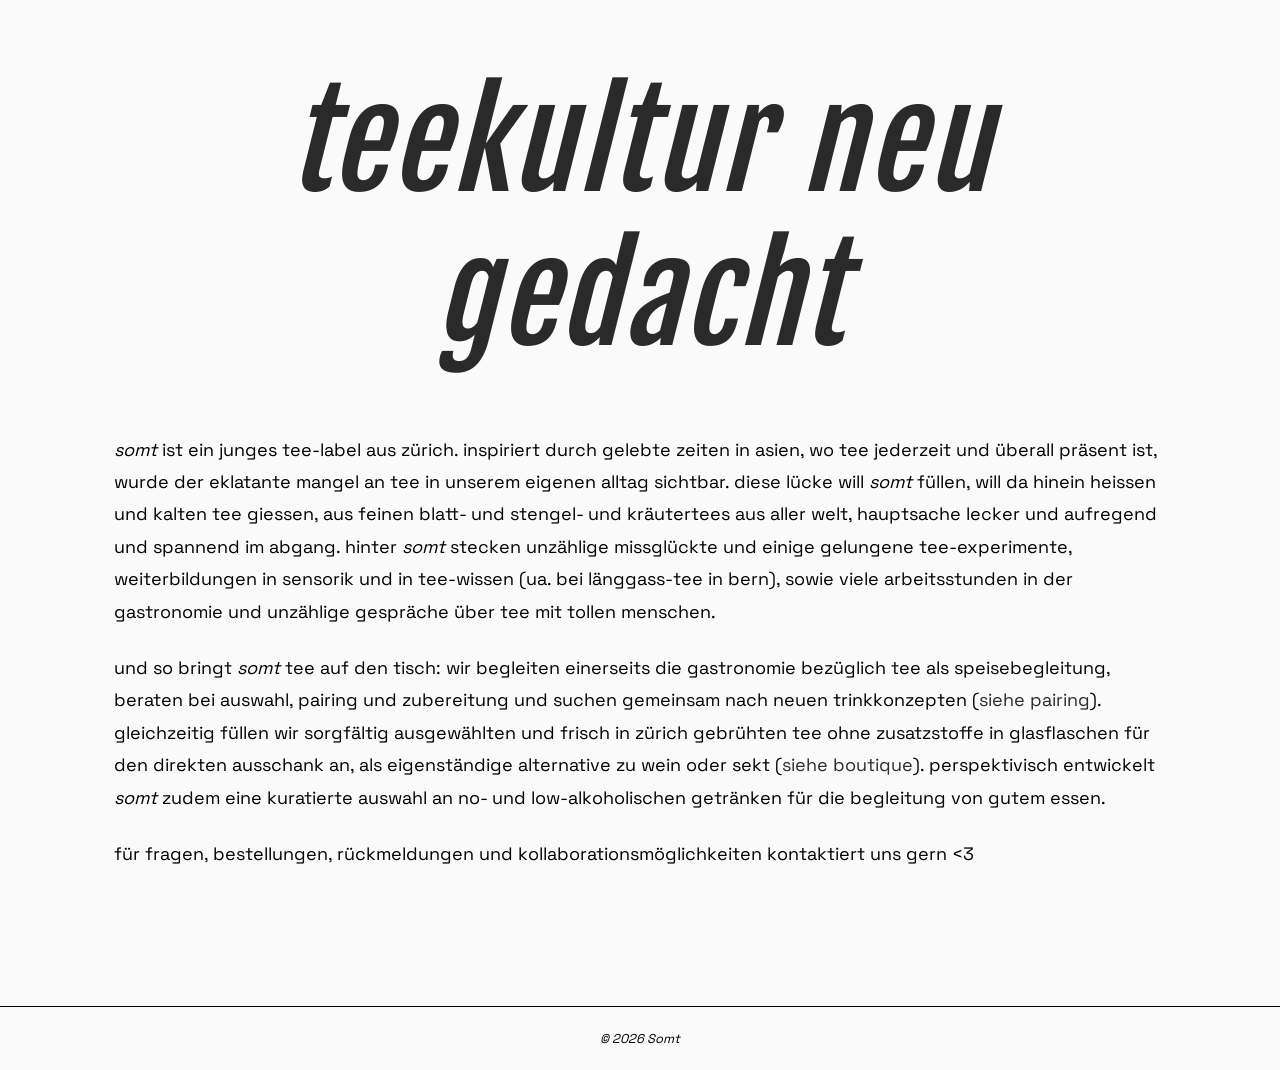
==== commit 87f64a84: "Responsive fixes: tablet landscape margins, iPhone SE logo scaling" ====
--- a/index.html
+++ b/index.html
@@ -8,17 +8,42 @@
 
   <meta name="viewport" content="width=device-width, initial-scale=1.0">
 
-  <title>SOMT Tee – Kalter Tee aus Zürich</title>
+  <title>somt tee</title>
 
   <meta name="description" content="Kalte Tee-Erlebnisse aus Zürich – hochoptionaler, zuckerfreier, bio Tee. Bestellung per Web oder Teetasting.">
 
-  <meta property="og:title" content="SOMT Tee – Kalter Tee aus Zürich">
+  <meta property="og:title" content="somt tee">
 
   <meta property="og:description" content="Kalte Tee-Erlebnisse aus Zürich – hochoptionaler, zuckerfreier, bio Tee.">
 
-  <meta property="og:image" content="https://drinksomt.ch/img/Somt-Logo_mitSchrift_6.jpg">
-
-  <link rel="icon" type="image/jpeg" href="img/Somt-Logo_mitSchrift_6.jpg">
+  <meta property="og:image" content="https://drinksomt.ch/img/Somt-Logo_oSchrift_6.png">
+  <meta property="og:url" content="https://drinksomt.ch/">
+  <meta property="og:type" content="website">
+
+  <!-- SEO & Meta Extras -->
+  <meta name="robots" content="index, follow">
+  <meta name="theme-color" content="#ffffff">
+  <link rel="canonical" href="https://drinksomt.ch/">
+
+  <script type="application/ld+json">
+  {
+    "@context": "https://schema.org",
+    "@type": "LocalBusiness",
+    "name": "somt tee",
+    "url": "https://drinksomt.ch/",
+    "image": "https://drinksomt.ch/img/Somt-Logo_oSchrift_6.png",
+    "description": "Kalte Tee-Erlebnisse aus Zürich – hochoptionaler, zuckerfreier, bio Tee.",
+    "email": "info@drinksomt.ch",
+    "sameAs": ["https://www.instagram.com/somt_ch/"],
+    "address": {
+      "@type": "PostalAddress",
+      "addressLocality": "Zürich",
+      "addressCountry": "CH"
+    }
+  }
+  </script>
+
+  <link rel="icon" type="image/png" href="img/Somt-Logo_oSchrift_7.png">
 
   <link rel="preconnect" href="https://fonts.googleapis.com">
 
@@ -55,7 +80,7 @@
 
     <a href="#home" class="logo">
 
-      <img src="img/Somt-Logo_trans.png" alt="SOMT Logo" class="logo-img">
+      <img src="img/Somt-Logo_mitSchrift_hand_trans.png" alt="SOMT Logo" class="logo-img">
 
     </a>
 
@@ -112,6 +137,9 @@
 
 
   <!-- Boutique Section -->
+        <div class="product-content">
+
+     
 
   <section id="boutique" class="section boutique">
 
@@ -212,7 +240,9 @@
 
       <div class="pairing-text">
 
-        <p>tee ist nach wasser das weltweit am häufigsten konsumierte getränk. in weiten teilen asiens begleitet tee ganz selbstverständlich die mahlzeiten, so wie bei uns ein gutes glas wein. tee und wein haben viel gemeinsam: beide bringen terroir ins glas – einen unverwechselbaren charakter von boden, klima und handwerk. tee ist dabei aber noch viel variabler, denn je nach zubereitung zeigt derselbe tee ganz unterschiedliche geschmacksprofile. <br><br><span class="somt">somt</span> interessiert sich für eine neue art der speisebegleitung: die grosse vielfalt komplexer blatttees eröffnet neue möglichkeiten für alkoholfreie pairings. ein gericht kann durch die passende wahl eines bestimmten tees ruhiger, klarer oder spannender werden. beim tee-pairing bleiben gäste zudem präsent und erleben die speisen oft präziser als im klassischen wein-pairing.</p>
+        <p id="pairing-p1">tee ist nach wasser das weltweit am häufigsten konsumierte getränk. in weiten teilen asiens begleitet tee ganz selbstverständlich die mahlzeiten, so wie bei uns ein gutes glas wein. tee und wein haben viel gemeinsam: beide bringen terroir ins glas – einen unverwechselbaren charakter von boden, klima und handwerk. tee ist dabei aber noch viel variabler, denn je nach zubereitung zeigt derselbe tee ganz unterschiedliche geschmacksprofile.</p>
+
+        <p id="pairing-p2"><span class="somt">somt</span> interessiert sich für eine neue art der speisebegleitung: die grosse vielfalt komplexer blatttees eröffnet neue möglichkeiten für alkoholfreie pairings. ein gericht kann durch die passende wahl eines bestimmten tees ruhiger, klarer oder spannender werden. beim tee-pairing bleiben gäste zudem präsent und erleben die speisen oft präziser als im klassischen wein-pairing.</p>
 
         <p><span class="somt">somt</span> wirkt gern mit bei konzepten, menüs und pairing-planung.</p>
 
@@ -235,11 +265,11 @@
 
       <div class="about-abstand"></div>
 
-      <p><span class="somt">somt</span> ist ein junges tee-label aus zürich. inspiriert durch gelebte zeiten in asien, wo tee jederzeit und überall präsent ist, wurde der eklatante mangel an tee in unserem eigenen alltag sichtbar. diese lücke will <span class="somt">somt</span> füllen, will da hinein heissen und kalten tee giessen, aus feinen blatt- und stengel- und kräutertees aus aller welt, hauptsache lecker und aufregend und spannend im abgang. hinter <span class="somt">somt</span> stecken unzählige missglückte und einige gelungene tee-experimente, weiterbildungen in sensorik und in tee-wissen (ua. bei länggass-tee in bern), sowie viele arbeitsstunden in der gastronomie und unzählige gespräche über tee mit tollen menschen.</p>
-
-      <p>und so bringt <span class="somt">somt</span> tee auf den tisch: wir begleiten einerseits die gastronomie bezüglich tee als speisebegleitung, beraten bei auswahl, pairing und zubereitung und suchen gemeinsam nach neuen trinkkonzepten (<a href="#pairing">siehe pairing</a>). gleichzeitig füllen wir sorgfältig ausgewählten und frisch in zürich gebrühten tee ohne zusatzstoffe in glasflaschen für den direkten ausschank an, als eigenständige alternative zu wein oder sekt (<a href="#boutique">siehe boutique</a>). perspektivisch entwickelt <span class="somt">somt</span> zudem eine kuratierte auswahl an no- und low-alkoholischen getränken für die begleitung von gutem essen.</p>
-
-      <p>für fragen, bestellungen, rückmeldungen und kollaborationsmöglichkeiten kontaktiert uns gern <3</p>
+      <p id="about-p1"><span class="somt">somt</span> ist ein junges tee-label aus zürich. inspiriert durch gelebte zeiten in asien, wo tee jederzeit und überall präsent ist, wurde der eklatante mangel an tee in unserem eigenen alltag sichtbar. diese lücke will <span class="somt">somt</span> füllen, will da hinein heissen und kalten tee giessen, aus feinen blatt- und stengel- und kräutertees aus aller welt, hauptsache lecker und aufregend und spannend im abgang. hinter <span class="somt">somt</span> stecken unzählige missglückte und einige gelungene tee-experimente, weiterbildungen in sensorik und in tee-wissen (ua. bei länggass-tee in bern), sowie viele arbeitsstunden in der gastronomie und unzählige gespräche über tee mit tollen menschen.</p>
+
+      <p id="about-p2">und so bringt <span class="somt">somt</span> tee auf den tisch: wir begleiten einerseits die gastronomie bezüglich tee als speisebegleitung, beraten bei auswahl, pairing und zubereitung und suchen gemeinsam nach neuen trinkkonzepten (<a href="#pairing">siehe pairing</a>). gleichzeitig füllen wir sorgfältig ausgewählten und frisch in zürich gebrühten tee ohne zusatzstoffe in glasflaschen für den direkten ausschank an, als eigenständige alternative zu wein oder sekt (<a href="#boutique">siehe boutique</a>). perspektivisch entwickelt <span class="somt">somt</span> zudem eine kuratierte auswahl an no- und low-alkoholischen getränken für die begleitung von gutem essen.</p>
+
+      <p id="about-p3">für fragen, bestellungen, rückmeldungen und kollaborationsmöglichkeiten kontaktiert uns gern <3</p>
 
     </div>
 
--- a/styles.css
+++ b/styles.css
@@ -501,6 +501,7 @@
 
 .pairing-text {
   flex: 1;
+  max-width: 1100px;
   hyphens: auto;
   padding-top: 8%;  /* <-- anpassen: wieviel der Text nach unten rückt */
 }
@@ -518,7 +519,7 @@
    ============================================ */
 
 .about {
-  max-width: 1200px;
+  max-width: 1100px;
   margin: 0 auto;
   text-align: justify;
   padding-top: 2rem;    /* <-- Abstand nach oben (von .section erbt ~164px, hier überschreiben) */
@@ -591,25 +592,25 @@
    FOOTER
    ============================================ */
 
-.footer {
-  border-top: 1px solid var(--color-accent);
-  padding: 2.5rem var(--spacing-sm);  /* <-- mehr Leerraum unten, von ~1.5rem auf 4rem */
-  text-align: center;
-  transition: border-top-width 0.3s ease;
-  font-size: 0.8rem;
-}
+  .footer {
+    border-top: 1px solid var(--color-accent);
+    padding: 1.25rem var(--spacing-sm);
+    text-align: center;
+    transition: border-top-width 0.3s ease;
+    font-size: 0.8rem;
+  }
 
 .footer:hover {
   border-top-width: 4px;
 }
 
-.footer-content {
-  display: flex;
-  flex-direction: row;
-  justify-content: center;
-  align-items: center;
-  gap: 1.5rem;
-}
+  .footer-content {
+    display: flex;
+    flex-direction: row;
+    justify-content: center;
+    align-items: center;
+    gap: 0.75rem;
+  }
 
 .email {
   padding-right: 1.5rem;
@@ -664,58 +665,63 @@
 
 .footer,
 .footer a,
+
 .footer p,
 .footer .email a,
 .footer .social a {
   color: #000;
   font-weight: normal;
 }
-
 /* ============================================
    RESPONSIVE
    ============================================ */
 
 @media (max-width: 768px) {
+
+ 
   .header.is-shrunk {
     height: 90px;
   }
+
 
   .header-socials {
     left: .7rem;
     gap: 0.5rem;
-  }
-
+    top: .7rem;
+  }
+
+  /* Nav ausblenden auf Mobile */
+  .nav--header,
+  .nav--side {
+    
+   position: absolute;
+  right: 0.8rem;
+  top: 90%;
+  transform: translateY(-50%);
+  margin-top: 0;
+  gap: 0.5rem;
+  opacity: 0;
+  }
+
+  /* Nav link font size on mobile */
+  .nav a {
+    font-size: 0.6rem;
+  }
+
+  /* Logo on mobile — centered by flexbox, no negative margins */
   .logo-img {
-    width: 80px;
-  }
-
-  .header.is-shrunk .logo {
-    transform: scale(1);
-  }
-
-  .header.is-shrunk .nav {
-    margin-top: 1rem;
-  }
-
-  .nav {
-    gap: 0.7rem;
-   
-  }
-
-  .nav a {
-    font-size: 0.0rem;
-    letter-spacing: 0.1em;
-    height: .5rem ;
+    width: 140px;
+    margin-top: -1vh;
   }
 
   /* Hero Section auf Mobile */
   .hero-section {
-    height: 200vh;
-    padding-top: 40vh;
+    height: 250vh;
+    padding-top: 110vh;
   }
 
   .hero-content img {
-    margin-bottom: 3rem;
+    margin-bottom: 6rem;
   }
 
   .hero-text {
@@ -731,19 +737,31 @@
     margin-bottom: 0;
   }
 
+  /* Image override on mobile — smaller margin */
+  .hero-content img {
+    margin-bottom: 3rem;
+  }
 
   .section {
     padding: calc(50px + 0rem) var(--spacing-sm) 2rem;
   }
 
   .products {
-    padding: 1.5rem var(--spacing-sm) 0rem;
+    padding: 0.5rem var(--spacing-sm) 0rem;
+    gap: 3.5rem;
   }
 
   .product,
   .product--image-right {
     flex-direction: column;
-    gap: 1.5rem;
+    gap: 1.0rem;
+    padding: 0;
+    background: none;
+    border-radius: 0;
+  }
+
+  .product:last-child {
+    margin-bottom: 0;
   }
 
   .product-image {
@@ -751,6 +769,10 @@
     max-width: 100%;
   }
 
+  .product-content {
+    padding-top: 0;
+  }
+
   .product-image img {
     height: auto;
     aspect-ratio: 4/3;
@@ -765,41 +787,49 @@
   }
 
   /* Pairing Layout auf Smartphone */
+  .pairing {
+    padding-top: 0 !important;
+    padding-bottom: 0 !important;
+    margin-top: 0;
+    margin-bottom: 0;
+  }
+
   .pairing-hero {
     margin-bottom: 2rem;
   }
 
   .pairing-hero h1 {
-    margin-bottom: 3rem;
-    font-size: clamp(2.5rem, 8vw, 4rem) !important;
+    margin-bottom: 2rem;
+    font-size: clamp(3rem, 10vw, 5.5rem) !important;
     transition: font-size 3s cubic-bezier(0.16, 1, 0.3, 1) !important;
   }
 
   .pairing-title-large {
-    font-size: clamp(1.8rem, 6vw, 3rem) !important;
+    font-size: clamp(2rem, 6.5vw, 3.5rem) !important;
     transition: font-size 3s cubic-bezier(0.16, 1, 0.3, 1) !important;
   }
 
   .pairing-subtitle {
+    font-size: 0.65em !important;
+    transition: font-size 3s cubic-bezier(0.16, 1, 0.3, 1) !important;
+  }
+
+  .pairing-hero h1.is-visible .pairing-title-large {
+    font-size: clamp(4rem, 12vw, 7rem) !important;
+  }
+
+  .pairing-hero h1.is-visible .pairing-subtitle {
     font-size: 0.5em !important;
-    transition: font-size 3s cubic-bezier(0.16, 1, 0.3, 1) !important;
-  }
-
-  .pairing-hero h1.is-visible .pairing-title-large {
-    font-size: clamp(3rem, 9vw, 5rem) !important;
-  }
-
-  .pairing-hero h1.is-visible .pairing-subtitle {
-    font-size: 0.4em !important;
   }
 
   .pairing-hero h1.is-visible {
-    font-size: clamp(2rem, 6vw, 3.5rem) !important;
+    font-size: clamp(3.5rem, 10vw, 6rem) !important;
   }
 
   .pairing-content {
+    margin-top: 2rem;
     flex-direction: column;
-    gap: 2rem;
+    gap: 0.5rem;
     padding-left: 0;
     padding-right: 0;
   }
@@ -809,21 +839,41 @@
     max-width: calc(100% - 2rem);
     margin-left: 1rem;
     margin-right: 1rem;
-    margin-bottom: 0;
+    margin-top: 2rem;
+    margin-bottom: 1.5rem;
+  }
+
+  .pairing-text {
+    padding-top: 0;
   }
 
   .pairing-text p {
     font-size: 1.0625rem;
-    margin-bottom: 0;
-    padding-left: 1rem;
-    padding-right: 1rem;
+    margin-bottom: 0.8rem;
+    padding-left: 0;
+
+    padding-right: 0;
+    line-height: 1.4;
+  }
+
+  .about p {
+    margin-bottom: 0.8rem;
+    line-height: 1.4;
+  }
+
+  .about {
+    padding-top: 0 !important;
+    padding-bottom: 1rem;
+    padding-left: var(--spacing-sm) !important;
+    padding-right: var(--spacing-sm) !important;
   }
 
   .about h1 {
-
-   
-    margin-bottom: 0rem;
-
+    margin-bottom: 0.5rem;
+  }
+
+  #about-p1 {
+    margin-top: 0;
   }
 
   
@@ -832,14 +882,24 @@
   .about-img {
     max-width: calc(100% - 2rem);
     margin-left: 1rem;
-    margin-top: 0rem;
+    margin-top: 1.5rem;
     margin-right: 1rem;
-    margin-bottom: 5rem;
+    margin-bottom: 2rem;
   }
 
   /* Titelschrift auf Smartphone kleiner */
   h1 {
     font-size: clamp(3rem, 8vw, 5rem) !important;
+  }
+
+  .footer {
+    padding: 0.5rem var(--spacing-sm);
+    font-size: 0.65rem !important;
+  }
+
+  .footer-icon {
+    width: 14px;
+    height: 14px;
   }
 
   .mobile-break {
@@ -850,6 +910,199 @@
   .pairing-hero h1,
   .about h1 {
     font-size: clamp(3rem, 8vw, 5rem) !important;
+  }
+
+  /* Spacer zwischen Content und Footer */
+  div[style*="5rem"] {
+    height: 1rem !important;
+  }
+}
+
+  /* Medium smartphones (401px - 420px width) */
+  @media (max-width: 420px) and (min-width: 401px) {
+    .logo-img {
+      width: 110px;
+      margin-top: -2vh;
+    }
+    
+    .nav--header,
+    .nav--side {
+      gap: 0.3rem;
+      opacity: 0;
+    }
+  }
+
+  /* Small Desktop / Large Tablet (901px - 1200px) */
+  @media (max-width: 1200px) and (min-width: 901px) {
+    .pairing-content {
+      padding-left: 2rem;
+      padding-right: 4rem;
+      align-items: stretch;
+    }
+    
+    .pairing-content img {
+      max-width: 50%;
+      height: 100%;
+    }
+    
+    .pairing-text {
+      max-width: 50%;
+      height: 100%;
+    }
+  }
+
+  /* Tablet Portrait (601px - 750px) */
+  @media (max-width: 750px) and (min-width: 601px) {
+    .pairing-content {
+      flex-direction: column;
+      gap: 1.5rem;
+      padding-left: 2rem;
+      padding-right: 2rem;
+      margin-top: 15%;
+    }
+    
+    .pairing-content img {
+      max-width: 80%;
+      margin: 0 auto;
+    }
+    
+    .pairing-text {
+      max-width: 100%;
+      padding-top: 7vh;
+      margin-bottom: 15%;
+    }
+    
+    /* Boutique Produkte vertikal */
+    .product,
+    .product--image-right {
+      flex-direction: column;
+      gap: 1.5rem;
+    }
+    
+    .product-image {
+      flex: 0 0 auto;
+      max-width: 100%;
+    }
+    
+    .product-image img {
+      height: auto;
+      aspect-ratio: 4/3;
+    }
+    
+    .product-content {
+      padding-top: 0;
+    }
+    
+    /* About-Bild gleiche Werte wie Pairing-Bild */
+    .about-img {
+      max-width: 80%;
+      margin: 0 auto;
+      margin-bottom: 10%;
+    }
+    
+    /* Footer für Tablet */
+    .footer {
+      padding: 0.5rem var(--spacing-sm);
+      font-size: 0.75rem;
+    }
+    
+    .footer-content {
+      flex-direction: column;
+      gap: 0.5rem;
+    }
+    
+    .email {
+      padding-right: 0;
+      border-right: none;
+    }
+  }
+
+  /* Tablet Landscape (751px - 900px) */
+  @media (max-width: 900px) and (min-width: 751px) {
+    .pairing-content {
+      flex-direction: column;
+      gap: 1.5rem;
+      padding-left: 2rem;
+      padding-right: 2rem;
+      margin-top: 8%;
+    }
+    
+    .pairing-content img {
+      max-width: 80%;
+      margin: 0 auto;
+    }
+    
+    .pairing-text {
+      max-width: 100%;
+      padding-top: 7vh;
+    }
+    
+    /* Boutique Produkte vertikal */
+    .product,
+    .product--image-right {
+      flex-direction: column;
+      gap: 1.5rem;
+    }
+    
+    .product-image {
+      flex: 0 0 auto;
+      max-width: 100%;
+    }
+    
+    .product-image img {
+      height: auto;
+      aspect-ratio: 4/3;
+    }
+    
+    .product-content {
+      padding-top: 0;
+    }
+    
+    /* About-Bild gleiche Werte wie Pairing-Bild */
+    .about-img {
+      max-width: 80%;
+      margin: 0 auto;
+      margin-bottom: 12%;
+    }
+    
+    /* Footer für Tablet */
+    .footer {
+      padding: 0.5rem var(--spacing-sm);
+      font-size: 0.75rem;
+    }
+    
+    .footer-content {
+      flex-direction: column;
+      gap: 0.5rem;
+    }
+    
+    .email {
+      padding-right: 0;
+      border-right: none;
+    }
+  }
+
+  /* Extra narrow phones (375px width - iPhone SE) */
+  @media (max-width: 400px) {
+  .logo-img {
+    width: 80px;
+    margin-top: 0;
+  }
+  
+  .logo {
+    transform: scale(2.5);
+  }
+
+  .hero-section {
+    padding-top: 100vh;
+  }
+
+  .hero-text {
+    margin-top: 4rem;
+  }
+
+  .hero-content img {
+    margin-bottom: 2rem;
   }
 }
 
